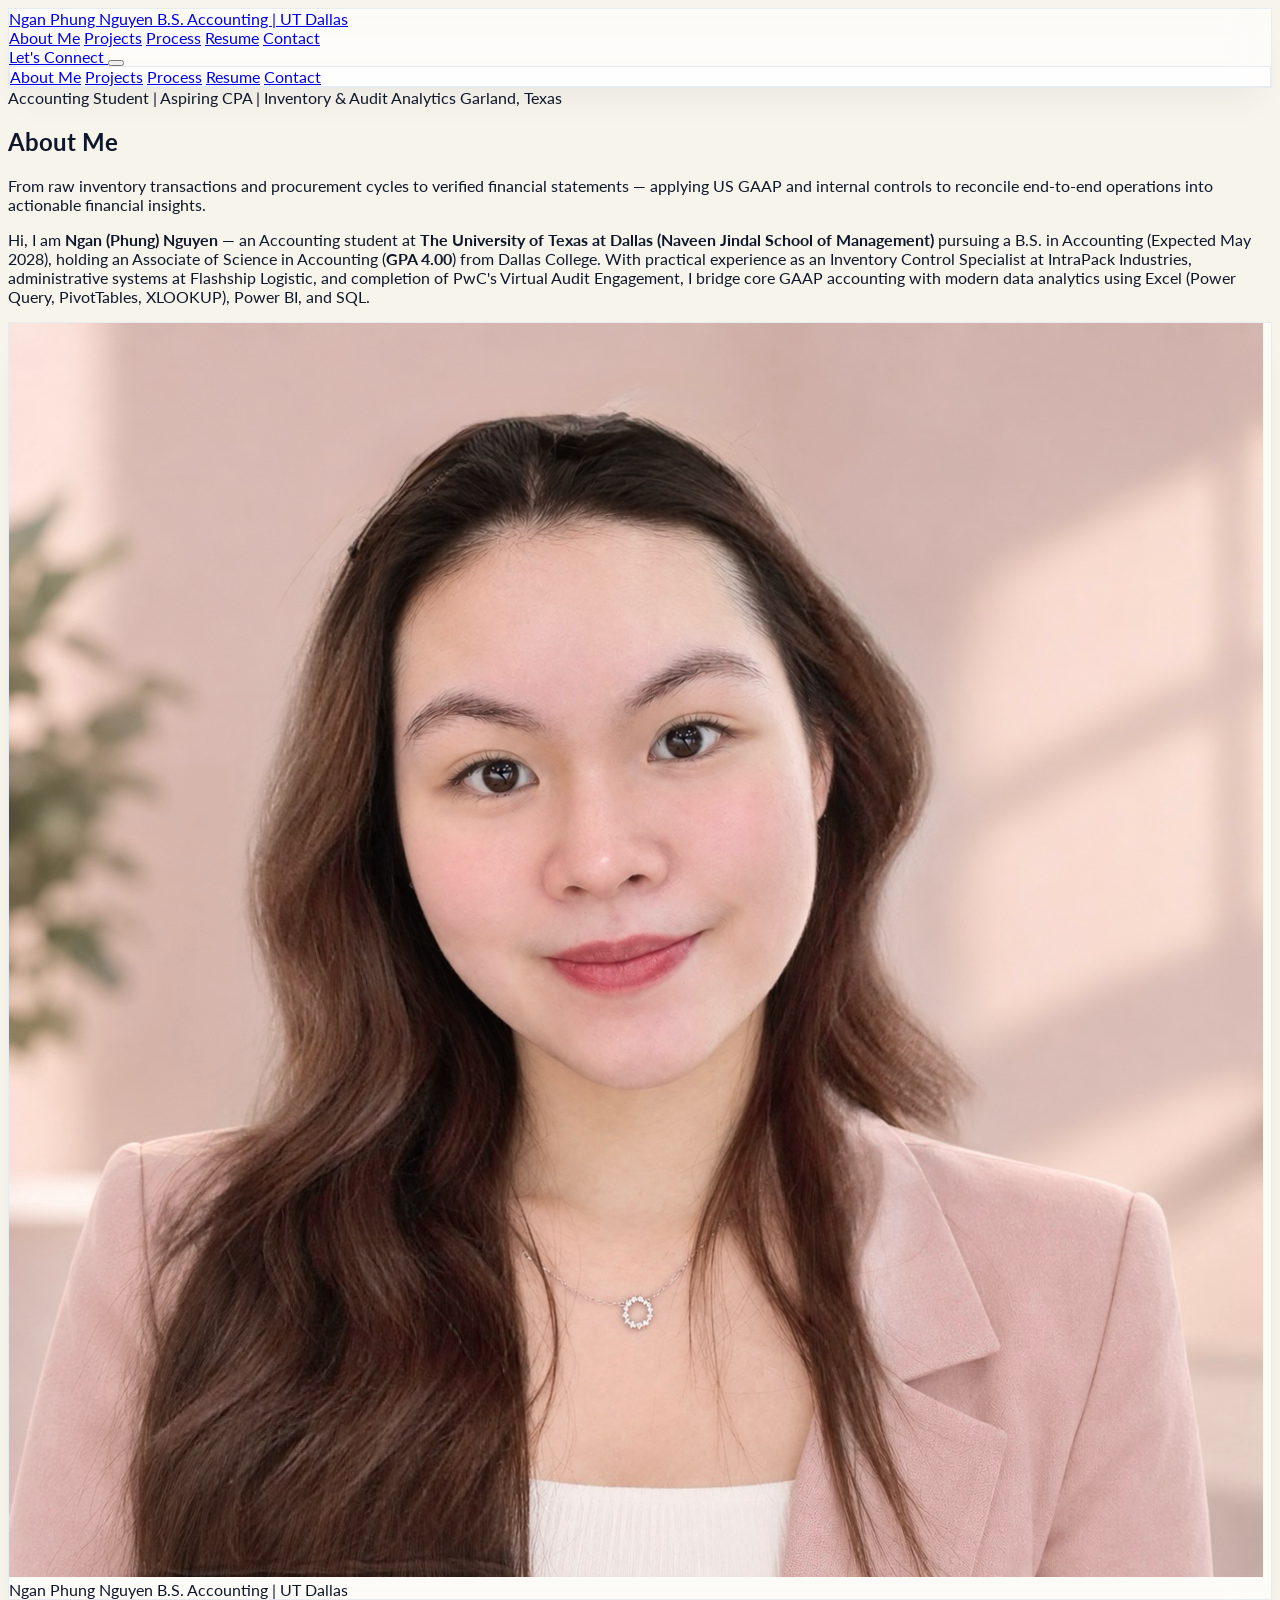
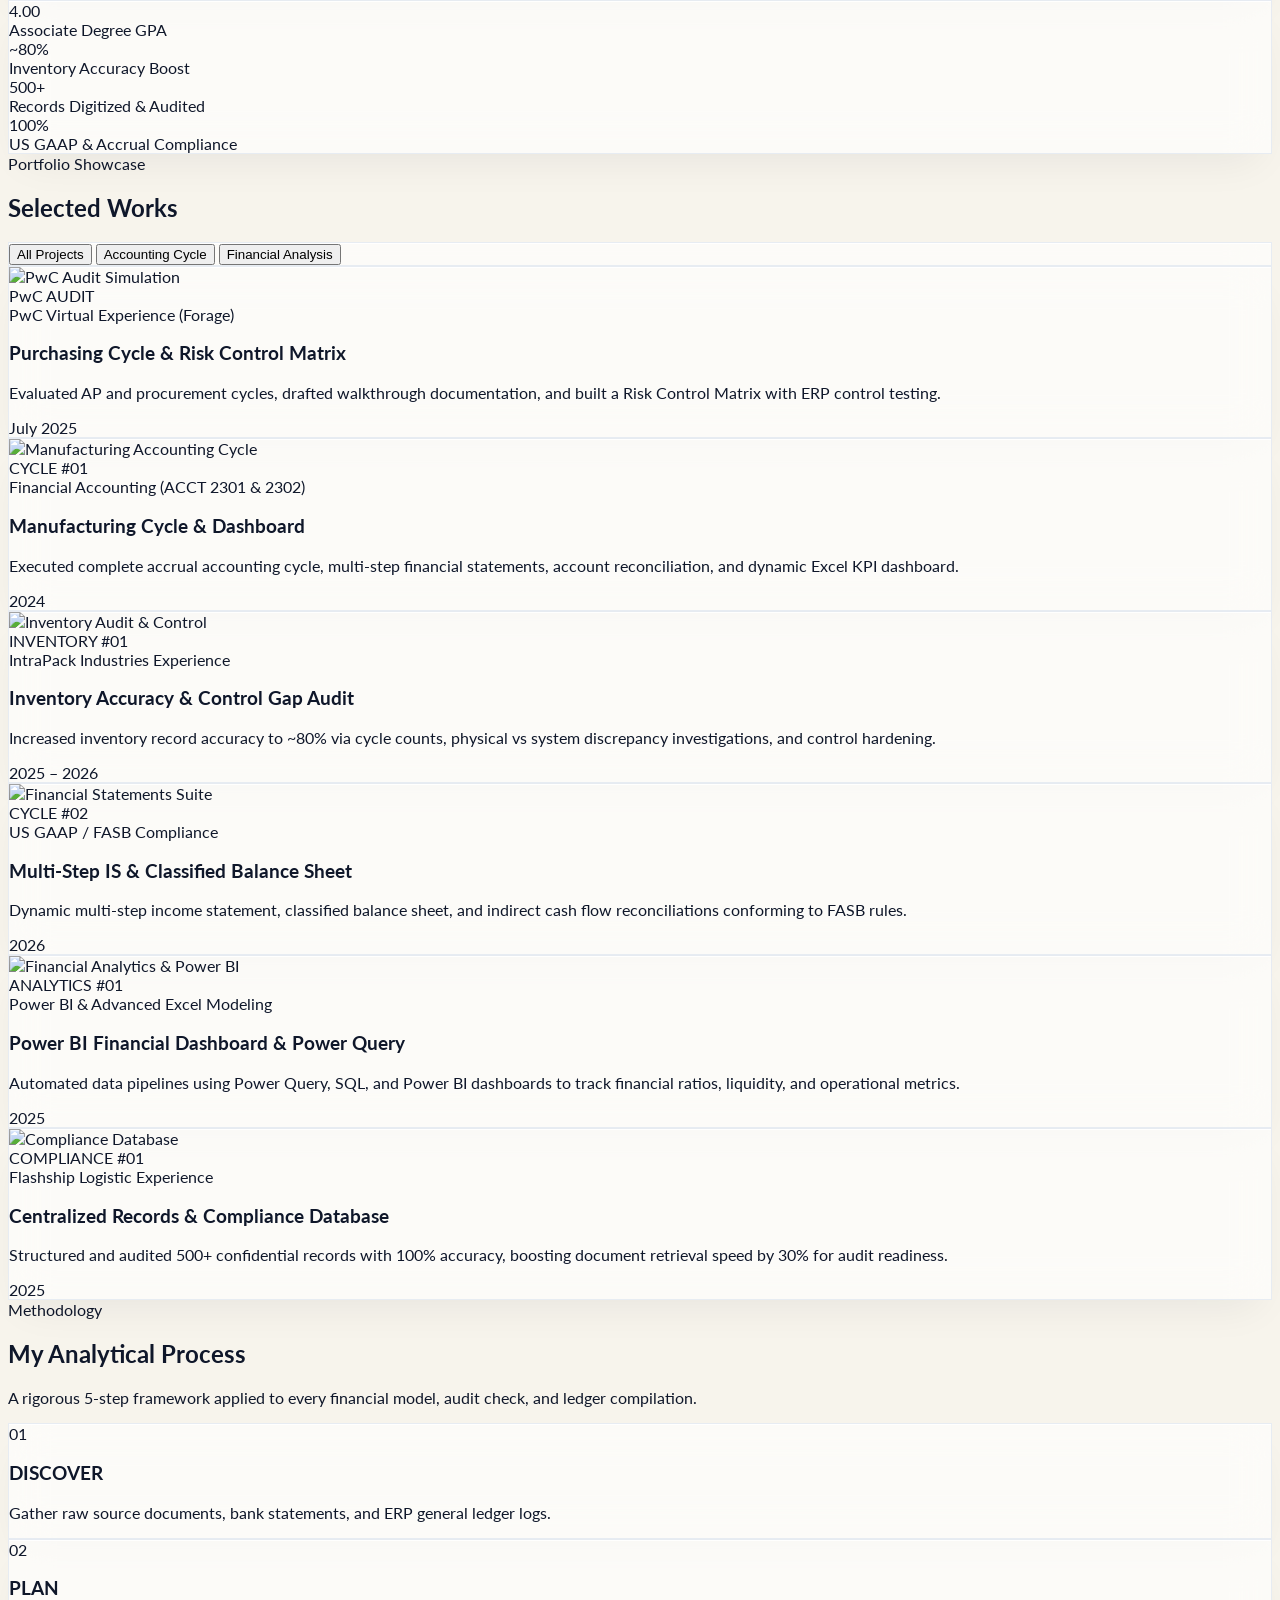
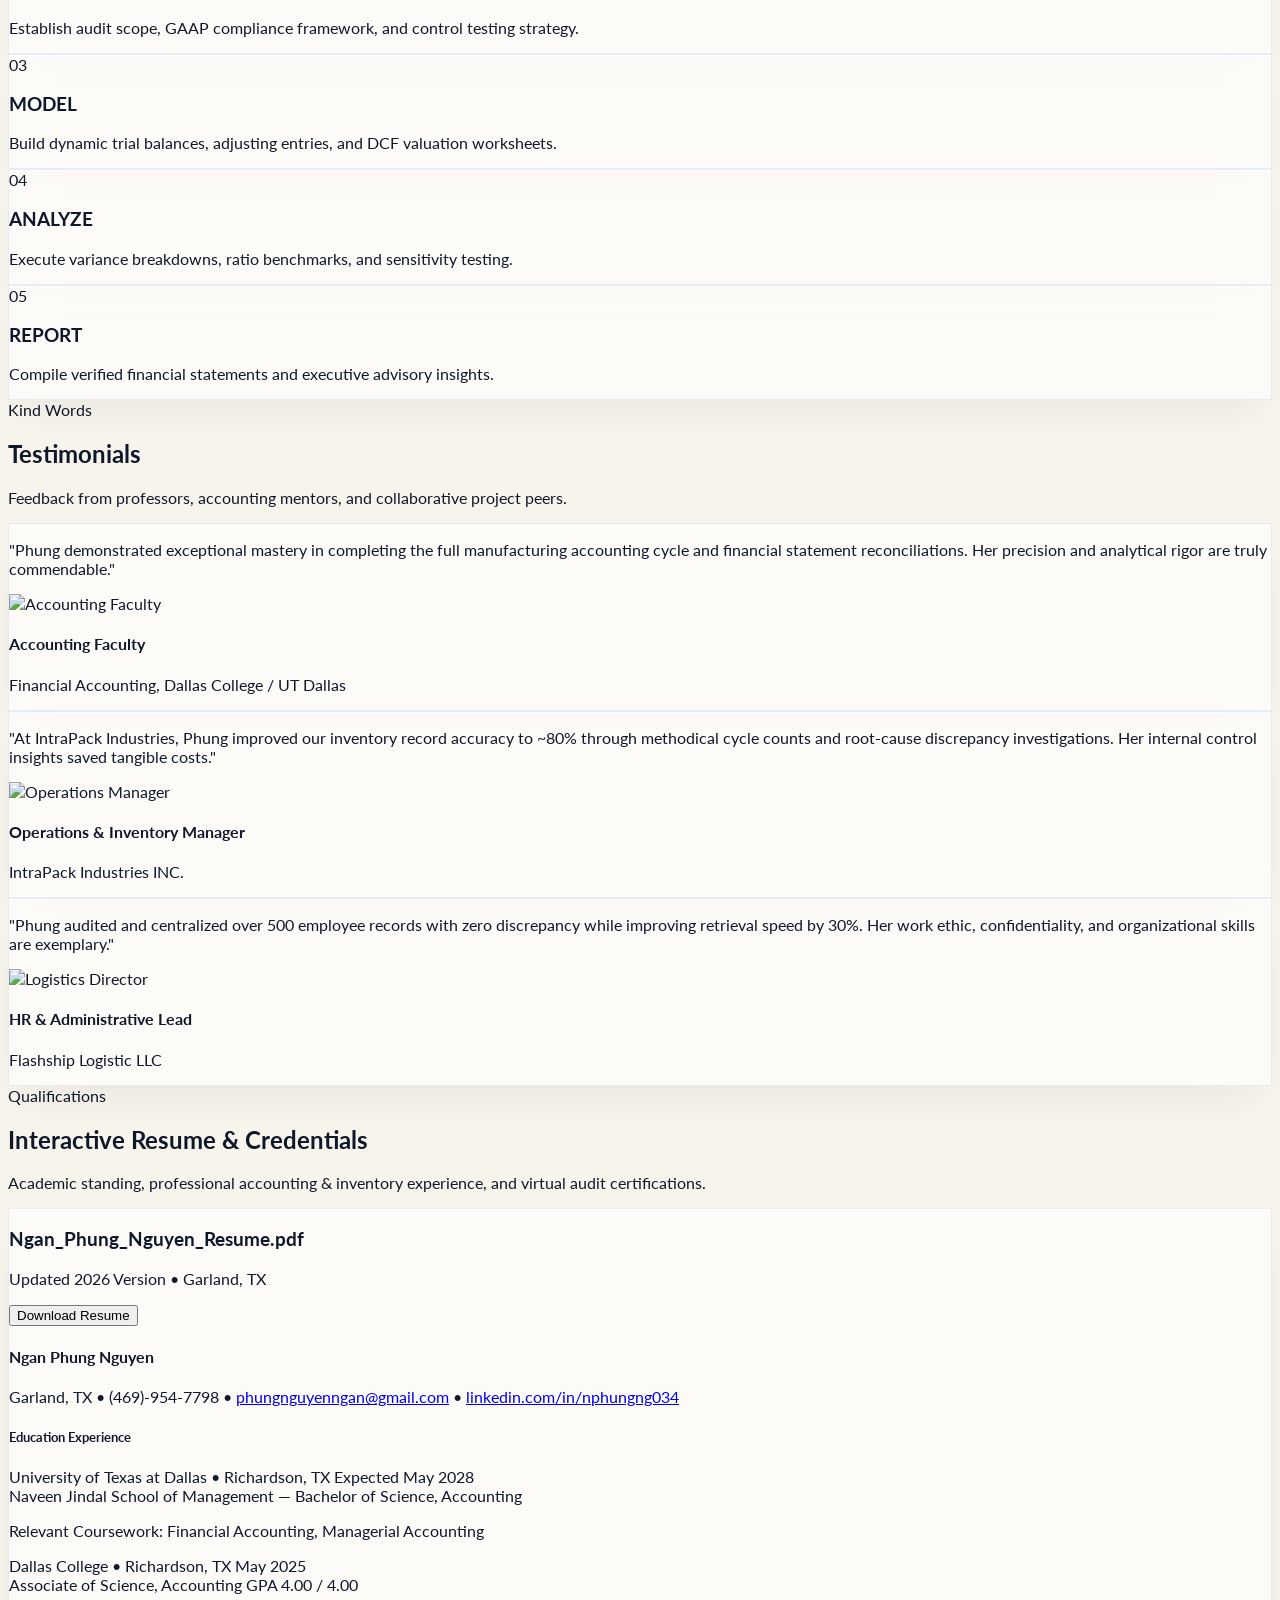
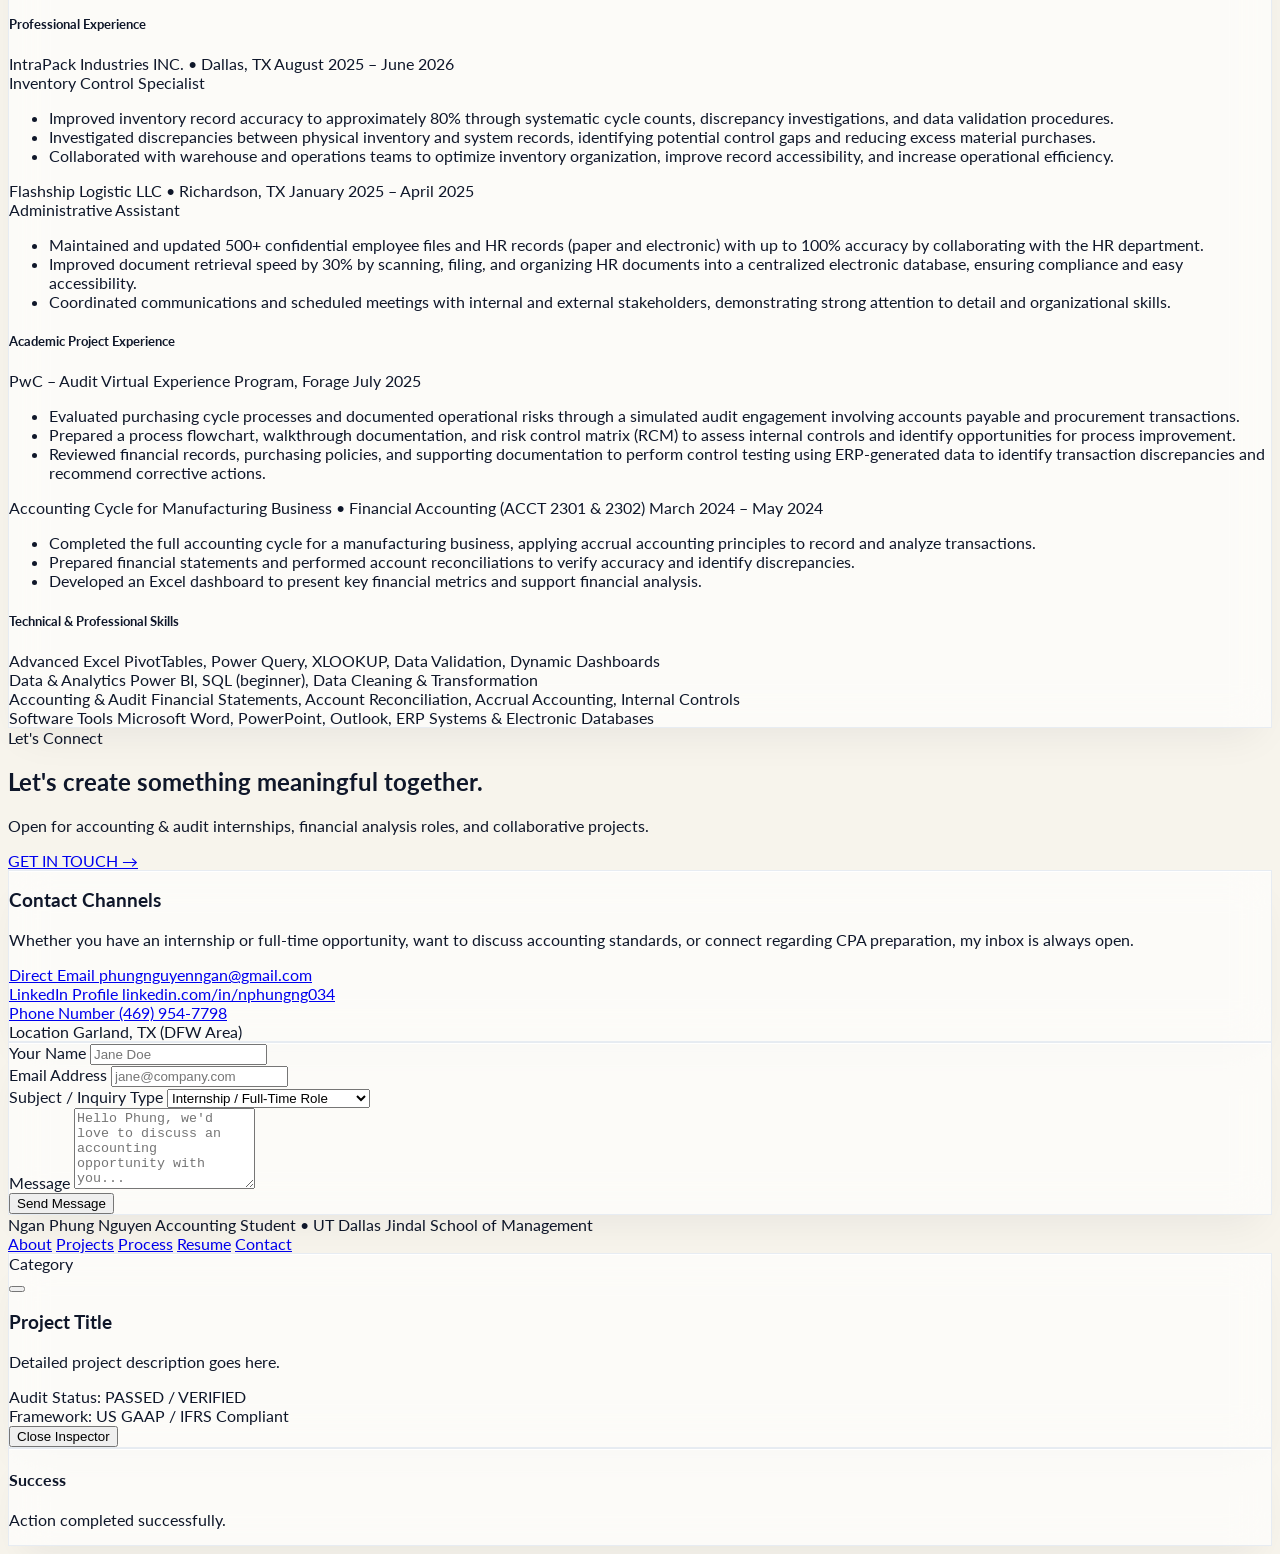
==== index.html @ 4d496e4e "first commit all file" ====
<!DOCTYPE html>
<html lang="en" class="scroll-smooth">
<head>
    <meta charset="UTF-8">
    <meta name="viewport" content="width=device-width, initial-scale=1.0">
    <title>Ngan Phung Nguyen | Accounting & Financial Analytics Portfolio</title>
    <!-- Custom External Stylesheet -->
    <link rel="stylesheet" href="style.css">
    <!-- Tailwind CSS CDN -->
    <script src="https://cdn.tailwindcss.com"></script>
    <!-- Tailwind Custom Config -->
    <script src="tailwind.config.js"></script>
    <!-- Lucide Icons -->
    <script src="https://unpkg.com/lucide@latest"></script>
    <!-- Three.js for 3D Background -->
    <script src="https://cdnjs.cloudflare.com/ajax/libs/three.js/r128/three.min.js"></script>
</head>
<body class="bg-beige-100 text-navy-900 font-ns antialiased selection:bg-glacier-500 selection:text-white">

    <div id="canvas-container"></div>

    <header class="fixed top-0 left-0 right-0 z-50 liquid-glass border-b border-slate-200/60">
        <div class="max-w-7xl mx-auto px-4 sm:px-6 lg:px-8 h-20 flex items-center justify-between">
            <a href="#hero" class="flex items-center gap-3 group">
                <div class="w-10 h-10 rounded-xl bg-gradient-to-br from-navy-900 to-navy-800 flex items-center justify-center text-white font-bold shadow-lg shadow-navy-900/20 group-hover:bg-glacier-500 transition-all duration-300">
                    <i data-lucide="pie-chart" class="w-5 h-5 text-white"></i>
                </div>
                <div>
                    <span class="text-lg font-bold tracking-tight text-navy-900">Ngan Phung Nguyen</span>
                    <span class="block text-xs text-slate-500 font-medium tracking-wider uppercase">B.S. Accounting | UT Dallas</span>
                </div>
            </a>
            <nav class="hidden md:flex items-center gap-8 text-sm font-semibold">
                <a href="#hero" class="text-navy-800 hover:text-glacier-600 transition-colors">About Me</a>
                <a href="#projects" class="text-navy-800 hover:text-glacier-600 transition-colors">Projects</a>
                <a href="#process" class="text-navy-800 hover:text-glacier-600 transition-colors">Process</a>
                <a href="#resume" class="text-navy-800 hover:text-glacier-600 transition-colors">Resume</a>
                <a href="#contact" class="text-navy-800 hover:text-glacier-600 transition-colors">Contact</a>
            </nav>
            <div class="flex items-center gap-4">
                <a href="#contact" class="hidden sm:inline-flex items-center gap-2 px-5 py-2.5 rounded-xl bg-navy-900 hover:bg-glacier-600 text-white font-semibold text-sm shadow-lg shadow-navy-900/10 transition-all hover:scale-105">
                    <i data-lucide="send" class="w-4 h-4 text-glacier-400"></i>
                    <span>Let's Connect</span>
                </a>
                <button id="mobile-menu-btn" class="md:hidden p-2 rounded-lg bg-white/80 text-navy-900 hover:text-glacier-600 border border-slate-200">
                    <i data-lucide="menu" class="w-6 h-6"></i>
                </button>
            </div>
        </div>
        <!-- Mobile dropdown menu -->
        <div id="mobile-menu" class="hidden md:hidden px-4 pt-2 pb-6 space-y-3 liquid-glass border-t border-slate-200">
            <a href="#hero" class="block py-2 text-navy-900 font-semibold hover:text-glacier-600">About Me</a>
            <a href="#projects" class="block py-2 text-navy-900 font-semibold hover:text-glacier-600">Projects</a>
            <a href="#process" class="block py-2 text-navy-900 font-semibold hover:text-glacier-600">Process</a>
            <a href="#resume" class="block py-2 text-navy-900 font-semibold hover:text-glacier-600">Resume</a>
            <a href="#contact" class="block py-2 text-navy-900 font-semibold hover:text-glacier-600">Contact</a>
        </div>
    </header>

    <section id="hero" class="relative pt-32 pb-16 px-4 sm:px-6 lg:px-8 max-w-7xl mx-auto">
        <div class="grid grid-cols-1 lg:grid-cols-12 gap-12 items-center">
            
            <!-- Left Header Content -->
            <div class="lg:col-span-7 space-y-6 z-10">
                <div class="flex items-center justify-between border-b border-slate-300/60 pb-4">
                    <span class="text-xs font-mono uppercase tracking-widest text-slate-500 font-bold">Accounting Student | Aspiring CPA | Inventory & Audit Analytics</span>
                    <span class="text-xs font-mono uppercase tracking-widest text-glacier-600 font-bold flex items-center gap-1.5">
                        <i data-lucide="map-pin" class="w-3.5 h-3.5"></i> Garland, Texas
                    </span>
                </div>
                
                <h1 class="text-4xl sm:text-7xl font-extrabold tracking-tight text-navy-900 uppercase leading-none font-serif">
                    About Me
                </h1>
                
                <p class="text-xl sm:text-2xl text-slate-700 italic font-light leading-relaxed">
                    From raw inventory transactions and procurement cycles to verified financial statements — applying US GAAP and internal controls to reconcile end-to-end operations into <span class="text-glacier-600 not-italic font-semibold">actionable financial insights</span>.
                </p>

                <p class="text-sm sm:text-base text-slate-600 leading-relaxed">
                  Hi, I am <strong>Ngan (Phung) Nguyen</strong> — an Accounting student at <strong>The University of Texas at Dallas (Naveen Jindal School of Management)</strong> pursuing a B.S. in Accounting (Expected May 2028), holding an Associate of Science in Accounting (<strong>GPA 4.00</strong>) from Dallas College. With practical experience as an Inventory Control Specialist at IntraPack Industries, administrative systems at Flashship Logistic, and completion of PwC's Virtual Audit Engagement, I bridge core GAAP accounting with modern data analytics using Excel (Power Query, PivotTables, XLOOKUP), Power BI, and SQL.
                </p>
            </div>

            <!-- Right Profile Picture Editorial Frame (interactive tilt) -->
            <div class="lg:col-span-5 flex justify-center lg:justify-end z-10">
                <div id="profile-tilt-wrap" class="relative w-full max-w-sm group">
                    <div class="absolute -inset-2 rounded-3xl bg-gradient-to-tr from-glacier-500 to-navy-900 opacity-25 blur-xl group-hover:opacity-40 transition-opacity"></div>
                    <div id="profile-tilt-card" class="liquid-glass rounded-3xl p-4 sm:p-5 relative shadow-xl space-y-4">
                        <div class="tilt-layer w-full h-80 sm:h-96 rounded-2xl overflow-hidden shadow-inner border border-white/80 bg-slate-200 relative">
                            <!-- Professional portrait picture with fallback -->
                            <img src="image/avatar_image.JPG" alt="Ngan Phung Nguyen" class="w-full h-full object-cover" onerror="this.onerror=null; this.src='https://images.unsplash.com/photo-1573496359142-b8d87734a5a2?auto=format&fit=crop&q=80&w=800'">
                            <div class="absolute inset-0 bg-gradient-to-t from-navy-900/40 to-transparent pointer-events-none"></div>
                            <div id="profile-glare"></div>
                            <div class="absolute bottom-4 left-4 right-4 text-white text-center">
                                <span class="block text-sm font-bold">Ngan Phung Nguyen</span>
                                <span class="text-xs text-glacier-300 font-mono">B.S. Accounting | UT Dallas</span>
                            </div>
                        </div>
                    </div>
                </div>
            </div>

        </div>

        <!-- Stats Bar Row -->
        <div class="mt-16 liquid-glass rounded-3xl p-6 sm:p-8 grid grid-cols-1 sm:grid-cols-4 gap-6 text-center border border-slate-200 shadow-xl">
            <div class="space-y-1 sm:border-r sm:border-slate-200/80">
                <div class="text-3xl sm:text-4xl font-extrabold text-navy-900 font-serif">4.00</div>
                <div class="text-xs font-bold uppercase tracking-wider text-slate-500">Associate Degree GPA</div>
            </div>
            <div class="space-y-1 sm:border-r sm:border-slate-200/80">
                <div class="text-3xl sm:text-4xl font-extrabold text-navy-900 font-serif">~80%</div>
                <div class="text-xs font-bold uppercase tracking-wider text-slate-500">Inventory Accuracy Boost</div>
            </div>
            <div class="space-y-1 sm:border-r sm:border-slate-200/80">
                <div class="text-3xl sm:text-4xl font-extrabold text-navy-900 font-serif">500+</div>
                <div class="text-xs font-bold uppercase tracking-wider text-slate-500">Records Digitized & Audited</div>
            </div>
            <div class="space-y-1">
                <div class="text-3xl sm:text-4xl font-extrabold text-navy-900 font-serif">100%</div>
                <div class="text-xs font-bold uppercase tracking-wider text-slate-500">US GAAP & Accrual Compliance</div>
            </div>
        </div>
    </section>

    <section id="projects" class="py-24 px-4 sm:px-6 lg:px-8 relative bg-white/40 border-y border-slate-200/60">
        <div class="max-w-7xl mx-auto">
            <div class="flex flex-col md:flex-row md:items-end justify-between mb-12 gap-6">
                <div class="space-y-2">
                    <span class="text-xs font-mono font-bold uppercase tracking-widest text-glacier-600">Portfolio Showcase</span>
                    <h2 class="text-3xl sm:text-5xl font-extrabold text-navy-900 font-serif">Selected Works</h2>
                </div>
                <!-- Category Filter Tabs -->
                <div class="inline-flex p-1.5 rounded-2xl liquid-glass gap-2 border border-slate-200">
                    <button onclick="filterProjects('all')" id="btn-all" class="px-5 py-2 rounded-xl text-xs sm:text-sm font-semibold transition-all bg-navy-900 text-white shadow-md">
                        All Projects
                    </button>
                    <button onclick="filterProjects('cycle')" id="btn-cycle" class="px-5 py-2 rounded-xl text-xs sm:text-sm font-semibold transition-all text-navy-800 hover:text-glacier-600">
                        Accounting Cycle
                    </button>
                    <button onclick="filterProjects('analysis')" id="btn-analysis" class="px-5 py-2 rounded-xl text-xs sm:text-sm font-semibold transition-all text-navy-800 hover:text-glacier-600">
                        Financial Analysis
                    </button>
                </div>
            </div>

            <!-- Projects Grid -->
            <div id="projects-grid" class="grid grid-cols-1 md:grid-cols-2 lg:grid-cols-3 gap-8">
                
                <!-- Project 1: PwC Audit Virtual Experience -->
                <div onclick="openProjectModal('PwC Audit Simulation: Purchasing Cycle & Internal Controls', 'Evaluated purchasing cycle processes and documented operational risks through a simulated audit engagement involving accounts payable and procurement transactions. Prepared a process flowchart, walkthrough documentation, and risk control matrix (RCM) to assess internal controls and identify opportunities for process improvement. Reviewed financial records, purchasing policies, and supporting documentation to perform control testing using ERP-generated data to identify transaction discrepancies and recommend corrective actions.', 'PwC Audit #01', 'PwC Audit Simulation / Risk Control Matrix (RCM) / AP & Procurement / ERP Control Testing')" class="project-card liquid-glass rounded-3xl overflow-hidden flex flex-col justify-between liquid-glass-hover border border-slate-200 cursor-pointer group" data-category="cycle">
                    <div class="h-56 overflow-hidden relative bg-slate-200">
                        <img src="https://images.unsplash.com/photo-1454165804606-c3d57bc86b40?auto=format&fit=crop&q=80&w=600" alt="PwC Audit Simulation" class="w-full h-full object-cover group-hover:scale-105 transition-transform duration-500">
                        <div class="absolute top-4 left-4 px-3 py-1 rounded-full bg-navy-900/90 text-white font-mono text-xs font-bold backdrop-blur-md">PwC AUDIT</div>
                    </div>
                    <div class="p-6 sm:p-8 space-y-4 flex-1 flex flex-col justify-between">
                        <div class="space-y-2">
                            <span class="text-xs font-semibold text-glacier-600 uppercase tracking-widest">PwC Virtual Experience (Forage)</span>
                            <h3 class="text-xl font-bold text-navy-900 group-hover:text-glacier-600 transition-colors">Purchasing Cycle & Risk Control Matrix</h3>
                            <p class="text-slate-600 text-sm leading-relaxed">
                                Evaluated AP and procurement cycles, drafted walkthrough documentation, and built a Risk Control Matrix with ERP control testing.
                            </p>
                        </div>
                        <div class="pt-4 border-t border-slate-200 flex items-center justify-between">
                            <span class="text-xs font-semibold text-slate-500">July 2025</span>
                            <div class="w-8 h-8 rounded-full bg-navy-900 text-white flex items-center justify-center group-hover:bg-glacier-500 transition-colors">
                                <i data-lucide="arrow-right" class="w-4 h-4"></i>
                            </div>
                        </div>
                    </div>
                </div>

                <!-- Project 2: Manufacturing Accounting Cycle -->
                <div onclick="openProjectModal('Full Accounting Cycle for Manufacturing Business', 'Completed the full accounting cycle for a manufacturing enterprise, applying accrual accounting principles to record, adjust, and analyze financial transactions. Compiled multi-step financial statements, conducted comprehensive account reconciliations to ensure ledger integrity, and developed an interactive Excel dashboard to visualize key financial KPIs.', 'Accounting Cycle #01', 'Accrual Accounting / Account Reconciliation / Financial Statements / Excel Dashboards')" class="project-card liquid-glass rounded-3xl overflow-hidden flex flex-col justify-between liquid-glass-hover border border-slate-200 cursor-pointer group" data-category="cycle">
                    <div class="h-56 overflow-hidden relative bg-slate-200">
                        <img src="https://images.unsplash.com/photo-1554224155-8d04cb21cd6c?auto=format&fit=crop&q=80&w=600" alt="Manufacturing Accounting Cycle" class="w-full h-full object-cover group-hover:scale-105 transition-transform duration-500">
                        <div class="absolute top-4 left-4 px-3 py-1 rounded-full bg-navy-900/90 text-white font-mono text-xs font-bold backdrop-blur-md">CYCLE #01</div>
                    </div>
                    <div class="p-6 sm:p-8 space-y-4 flex-1 flex flex-col justify-between">
                        <div class="space-y-2">
                            <span class="text-xs font-semibold text-glacier-600 uppercase tracking-widest">Financial Accounting (ACCT 2301 & 2302)</span>
                            <h3 class="text-xl font-bold text-navy-900 group-hover:text-glacier-600 transition-colors">Manufacturing Cycle & Dashboard</h3>
                            <p class="text-slate-600 text-sm leading-relaxed">
                                Executed complete accrual accounting cycle, multi-step financial statements, account reconciliation, and dynamic Excel KPI dashboard.
                            </p>
                        </div>
                        <div class="pt-4 border-t border-slate-200 flex items-center justify-between">
                            <span class="text-xs font-semibold text-slate-500">2024</span>
                            <div class="w-8 h-8 rounded-full bg-navy-900 text-white flex items-center justify-center group-hover:bg-glacier-500 transition-colors">
                                <i data-lucide="arrow-right" class="w-4 h-4"></i>
                            </div>
                        </div>
                    </div>
                </div>

                <!-- Project 3: Inventory Discrepancy & Variance Investigation -->
                <div onclick="openProjectModal('System vs Physical Inventory Audit & Variance Investigation', 'Improved inventory record accuracy to approximately 80% through systematic cycle counts, discrepancy investigations, and data validation procedures. Investigated discrepancies between physical inventory and ERP system records, identifying potential internal control gaps and reducing excess material purchases. Collaborated cross-functionally with warehouse and operations teams to optimize inventory organization and operational efficiency.', 'Operations Analysis #01', 'Cycle Counts / Discrepancy Investigation / Internal Control Hardening / ERP Reconciliation')" class="project-card liquid-glass rounded-3xl overflow-hidden flex flex-col justify-between liquid-glass-hover border border-slate-200 cursor-pointer group" data-category="analysis">
                    <div class="h-56 overflow-hidden relative bg-slate-200">
                        <img src="https://images.unsplash.com/photo-1586528116311-ad8dd3c8310d?auto=format&fit=crop&q=80&w=600" alt="Inventory Audit & Control" class="w-full h-full object-cover group-hover:scale-105 transition-transform duration-500">
                        <div class="absolute top-4 left-4 px-3 py-1 rounded-full bg-navy-900/90 text-white font-mono text-xs font-bold backdrop-blur-md">INVENTORY #01</div>
                    </div>
                    <div class="p-6 sm:p-8 space-y-4 flex-1 flex flex-col justify-between">
                        <div class="space-y-2">
                            <span class="text-xs font-semibold text-glacier-600 uppercase tracking-widest">IntraPack Industries Experience</span>
                            <h3 class="text-xl font-bold text-navy-900 group-hover:text-glacier-600 transition-colors">Inventory Accuracy & Control Gap Audit</h3>
                            <p class="text-slate-600 text-sm leading-relaxed">
                                Increased inventory record accuracy to ~80% via cycle counts, physical vs system discrepancy investigations, and control hardening.
                            </p>
                        </div>
                        <div class="pt-4 border-t border-slate-200 flex items-center justify-between">
                            <span class="text-xs font-semibold text-slate-500">2025 – 2026</span>
                            <div class="w-8 h-8 rounded-full bg-navy-900 text-white flex items-center justify-center group-hover:bg-glacier-500 transition-colors">
                                <i data-lucide="arrow-right" class="w-4 h-4"></i>
                            </div>
                        </div>
                    </div>
                </div>

                <!-- Project 4: Financial Statements Suite -->
                <div onclick="openProjectModal('Financial Statements Suite (Multi-Step IS & BS)', 'Built a fully dynamic multi-step Income Statement, Classified Balance Sheet, and Statement of Cash Flows (Indirect Method) adhering strictly to US GAAP and FASB presentation standards with comprehensive account reconciliation worksheets.', 'Accounting Cycle #02', 'US GAAP / FASB Standards / Indirect Cash Flows / Balance Sheet Classification')" class="project-card liquid-glass rounded-3xl overflow-hidden flex flex-col justify-between liquid-glass-hover border border-slate-200 cursor-pointer group" data-category="cycle">
                    <div class="h-56 overflow-hidden relative bg-slate-200">
                        <img src="https://images.unsplash.com/photo-1460925895917-afdab827c52f?auto=format&fit=crop&q=80&w=600" alt="Financial Statements Suite" class="w-full h-full object-cover group-hover:scale-105 transition-transform duration-500">
                        <div class="absolute top-4 left-4 px-3 py-1 rounded-full bg-navy-900/90 text-white font-mono text-xs font-bold backdrop-blur-md">CYCLE #02</div>
                    </div>
                    <div class="p-6 sm:p-8 space-y-4 flex-1 flex flex-col justify-between">
                        <div class="space-y-2">
                            <span class="text-xs font-semibold text-glacier-600 uppercase tracking-widest">US GAAP / FASB Compliance</span>
                            <h3 class="text-xl font-bold text-navy-900 group-hover:text-glacier-600 transition-colors">Multi-Step IS & Classified Balance Sheet</h3>
                            <p class="text-slate-600 text-sm leading-relaxed">
                                Dynamic multi-step income statement, classified balance sheet, and indirect cash flow reconciliations conforming to FASB rules.
                            </p>
                        </div>
                        <div class="pt-4 border-t border-slate-200 flex items-center justify-between">
                            <span class="text-xs font-semibold text-slate-500">2026</span>
                            <div class="w-8 h-8 rounded-full bg-navy-900 text-white flex items-center justify-center group-hover:bg-glacier-500 transition-colors">
                                <i data-lucide="arrow-right" class="w-4 h-4"></i>
                            </div>
                        </div>
                    </div>
                </div>

                <!-- Project 5: Power BI & Advanced Excel Modeling -->
                <div onclick="openProjectModal('Automated Financial Analytics & Power BI Dashboard', 'Engineered automated financial models leveraging Power Query, Power BI, and advanced Excel functions (PivotTables, XLOOKUP, data validation). Cleaned and transformed transaction tables, built dynamic visual dashboards, and performed liquidity and ratio analysis to support strategic decision-making.', 'Data Analytics #01', 'Power BI / Power Query / XLOOKUP / SQL / Financial Modeling')" class="project-card liquid-glass rounded-3xl overflow-hidden flex flex-col justify-between liquid-glass-hover border border-slate-200 cursor-pointer group" data-category="analysis">
                    <div class="h-56 overflow-hidden relative bg-slate-200">
                        <img src="https://images.unsplash.com/photo-1551288049-bebda4e38f71?auto=format&fit=crop&q=80&w=600" alt="Financial Analytics & Power BI" class="w-full h-full object-cover group-hover:scale-105 transition-transform duration-500">
                        <div class="absolute top-4 left-4 px-3 py-1 rounded-full bg-navy-900/90 text-white font-mono text-xs font-bold backdrop-blur-md">ANALYTICS #01</div>
                    </div>
                    <div class="p-6 sm:p-8 space-y-4 flex-1 flex flex-col justify-between">
                        <div class="space-y-2">
                            <span class="text-xs font-semibold text-glacier-600 uppercase tracking-widest">Power BI & Advanced Excel Modeling</span>
                            <h3 class="text-xl font-bold text-navy-900 group-hover:text-glacier-600 transition-colors">Power BI Financial Dashboard & Power Query</h3>
                            <p class="text-slate-600 text-sm leading-relaxed">
                                Automated data pipelines using Power Query, SQL, and Power BI dashboards to track financial ratios, liquidity, and operational metrics.
                            </p>
                        </div>
                        <div class="pt-4 border-t border-slate-200 flex items-center justify-between">
                            <span class="text-xs font-semibold text-slate-500">2025</span>
                            <div class="w-8 h-8 rounded-full bg-navy-900 text-white flex items-center justify-center group-hover:bg-glacier-500 transition-colors">
                                <i data-lucide="arrow-right" class="w-4 h-4"></i>
                            </div>
                        </div>
                    </div>
                </div>

                <!-- Project 6: Centralized Compliance Database & Record Audit -->
                <div onclick="openProjectModal('Centralized Electronic Records Database & Compliance Audit', 'Maintained and updated 500+ confidential employee files and records with up to 100% accuracy in collaboration with the HR department. Improved document retrieval speed by 30% by designing and migrating records into a centralized electronic database, ensuring strict regulatory compliance, data confidentiality, and internal audit readiness.', 'Controls & Systems #01', 'Electronic Database / 100% Record Accuracy / Compliance Audit / Workflow Speed')" class="project-card liquid-glass rounded-3xl overflow-hidden flex flex-col justify-between liquid-glass-hover border border-slate-200 cursor-pointer group" data-category="cycle">
                    <div class="h-56 overflow-hidden relative bg-slate-200">
                        <img src="https://images.unsplash.com/photo-1507925921958-8a62f3d1a50d?auto=format&fit=crop&q=80&w=600" alt="Compliance Database" class="w-full h-full object-cover group-hover:scale-105 transition-transform duration-500">
                        <div class="absolute top-4 left-4 px-3 py-1 rounded-full bg-navy-900/90 text-white font-mono text-xs font-bold backdrop-blur-md">COMPLIANCE #01</div>
                    </div>
                    <div class="p-6 sm:p-8 space-y-4 flex-1 flex flex-col justify-between">
                        <div class="space-y-2">
                            <span class="text-xs font-semibold text-glacier-600 uppercase tracking-widest">Flashship Logistic Experience</span>
                            <h3 class="text-xl font-bold text-navy-900 group-hover:text-glacier-600 transition-colors">Centralized Records & Compliance Database</h3>
                            <p class="text-slate-600 text-sm leading-relaxed">
                                Structured and audited 500+ confidential records with 100% accuracy, boosting document retrieval speed by 30% for audit readiness.
                            </p>
                        </div>
                        <div class="pt-4 border-t border-slate-200 flex items-center justify-between">
                            <span class="text-xs font-semibold text-slate-500">2025</span>
                            <div class="w-8 h-8 rounded-full bg-navy-900 text-white flex items-center justify-center group-hover:bg-glacier-500 transition-colors">
                                <i data-lucide="arrow-right" class="w-4 h-4"></i>
                            </div>
                        </div>
                    </div>
                </div>

            </div>
        </div>
    </section>

    <section id="process" class="py-24 px-4 sm:px-6 lg:px-8 relative">
        <div class="max-w-7xl mx-auto">
            <div class="text-center max-w-3xl mx-auto mb-16 space-y-4">
                <span class="text-xs font-mono font-bold uppercase tracking-widest text-glacier-600">Methodology</span>
                <h2 class="text-3xl sm:text-5xl font-extrabold text-navy-900 font-serif">My Analytical Process</h2>
                <p class="text-slate-600 text-base sm:text-lg">
                    A rigorous 5-step framework applied to every financial model, audit check, and ledger compilation.
                </p>
            </div>

            <div class="grid grid-cols-1 md:grid-cols-5 gap-6">
                <!-- Step 1 -->
                <div class="liquid-glass rounded-3xl p-6 text-center space-y-4 relative border border-slate-200 shadow-lg">
                    <div class="w-12 h-12 rounded-2xl bg-navy-900 text-white font-serif font-bold text-lg flex items-center justify-center mx-auto shadow-md">
                        01
                    </div>
                    <h3 class="font-bold text-navy-900 text-base">DISCOVER</h3>
                    <p class="text-xs text-slate-600 leading-relaxed">
                        Gather raw source documents, bank statements, and ERP general ledger logs.
                    </p>
                </div>
                <!-- Step 2 -->
                <div class="liquid-glass rounded-3xl p-6 text-center space-y-4 relative border border-slate-200 shadow-lg">
                    <div class="w-12 h-12 rounded-2xl bg-navy-900 text-white font-serif font-bold text-lg flex items-center justify-center mx-auto shadow-md">
                        02
                    </div>
                    <h3 class="font-bold text-navy-900 text-base">PLAN</h3>
                    <p class="text-xs text-slate-600 leading-relaxed">
                        Establish audit scope, GAAP compliance framework, and control testing strategy.
                    </p>
                </div>
                <!-- Step 3 -->
                <div class="liquid-glass rounded-3xl p-6 text-center space-y-4 relative border border-slate-200 shadow-lg">
                    <div class="w-12 h-12 rounded-2xl bg-navy-900 text-white font-serif font-bold text-lg flex items-center justify-center mx-auto shadow-md">
                        03
                    </div>
                    <h3 class="font-bold text-navy-900 text-base">MODEL</h3>
                    <p class="text-xs text-slate-600 leading-relaxed">
                        Build dynamic trial balances, adjusting entries, and DCF valuation worksheets.
                    </p>
                </div>
                <!-- Step 4 -->
                <div class="liquid-glass rounded-3xl p-6 text-center space-y-4 relative border border-slate-200 shadow-lg">
                    <div class="w-12 h-12 rounded-2xl bg-navy-900 text-white font-serif font-bold text-lg flex items-center justify-center mx-auto shadow-md">
                        04
                    </div>
                    <h3 class="font-bold text-navy-900 text-base">ANALYZE</h3>
                    <p class="text-xs text-slate-600 leading-relaxed">
                        Execute variance breakdowns, ratio benchmarks, and sensitivity testing.
                    </p>
                </div>
                <!-- Step 5 -->
                <div class="liquid-glass rounded-3xl p-6 text-center space-y-4 relative border border-slate-200 shadow-lg">
                    <div class="w-12 h-12 rounded-2xl bg-navy-900 text-white font-serif font-bold text-lg flex items-center justify-center mx-auto shadow-md">
                        05
                    </div>
                    <h3 class="font-bold text-navy-900 text-base">REPORT</h3>
                    <p class="text-xs text-slate-600 leading-relaxed">
                        Compile verified financial statements and executive advisory insights.
                    </p>
                </div>
            </div>
        </div>
    </section>

    <section class="py-24 px-4 sm:px-6 lg:px-8 relative bg-white/40 border-t border-slate-200/60">
        <div class="max-w-7xl mx-auto">
            <div class="text-center max-w-3xl mx-auto mb-16 space-y-4">
                <span class="text-xs font-mono font-bold uppercase tracking-widest text-glacier-600">Kind Words</span>
                <h2 class="text-3xl sm:text-5xl font-extrabold text-navy-900 font-serif">Testimonials</h2>
                <p class="text-slate-600 text-base sm:text-lg">
                    Feedback from professors, accounting mentors, and collaborative project peers.
                </p>
            </div>

            <div class="grid grid-cols-1 md:grid-cols-3 gap-8">
                <!-- Testimonial 1 -->
                <div class="liquid-glass rounded-3xl p-8 space-y-6 border border-slate-200 shadow-xl flex flex-col justify-between">
                    <div class="space-y-4">
                        <i data-lucide="quote" class="w-8 h-8 text-glacier-500"></i>
                        <p class="text-slate-700 text-sm italic leading-relaxed">
                            "Phung demonstrated exceptional mastery in completing the full manufacturing accounting cycle and financial statement reconciliations. Her precision and analytical rigor are truly commendable."
                        </p>
                    </div>
                    <div class="flex items-center gap-4 pt-4 border-t border-slate-200">
                        <div class="w-10 h-10 rounded-full bg-slate-300 overflow-hidden">
                            <img src="https://images.unsplash.com/photo-1573496359142-b8d87734a5a2?auto=format&fit=crop&q=80&w=150" alt="Accounting Faculty" class="w-full h-full object-cover">
                        </div>
                        <div>
                            <h4 class="text-sm font-bold text-navy-900">Accounting Faculty</h4>
                            <p class="text-xs text-slate-500">Financial Accounting, Dallas College / UT Dallas</p>
                        </div>
                    </div>
                </div>

                <!-- Testimonial 2 -->
                <div class="liquid-glass rounded-3xl p-8 space-y-6 border border-slate-200 shadow-xl flex flex-col justify-between">
                    <div class="space-y-4">
                        <i data-lucide="quote" class="w-8 h-8 text-glacier-500"></i>
                        <p class="text-slate-700 text-sm italic leading-relaxed">
                            "At IntraPack Industries, Phung improved our inventory record accuracy to ~80% through methodical cycle counts and root-cause discrepancy investigations. Her internal control insights saved tangible costs."
                        </p>
                    </div>
                    <div class="flex items-center gap-4 pt-4 border-t border-slate-200">
                        <div class="w-10 h-10 rounded-full bg-slate-300 overflow-hidden">
                            <img src="https://images.unsplash.com/photo-1560250097-0b93528c311a?auto=format&fit=crop&q=80&w=150" alt="Operations Manager" class="w-full h-full object-cover">
                        </div>
                        <div>
                            <h4 class="text-sm font-bold text-navy-900">Operations & Inventory Manager</h4>
                            <p class="text-xs text-slate-500">IntraPack Industries INC.</p>
                        </div>
                    </div>
                </div>

                <!-- Testimonial 3 -->
                <div class="liquid-glass rounded-3xl p-8 space-y-6 border border-slate-200 shadow-xl flex flex-col justify-between">
                    <div class="space-y-4">
                        <i data-lucide="quote" class="w-8 h-8 text-glacier-500"></i>
                        <p class="text-slate-700 text-sm italic leading-relaxed">
                            "Phung audited and centralized over 500 employee records with zero discrepancy while improving retrieval speed by 30%. Her work ethic, confidentiality, and organizational skills are exemplary."
                        </p>
                    </div>
                    <div class="flex items-center gap-4 pt-4 border-t border-slate-200">
                        <div class="w-10 h-10 rounded-full bg-slate-300 overflow-hidden">
                            <img src="https://images.unsplash.com/photo-1580489944761-15a19d654956?auto=format&fit=crop&q=80&w=150" alt="Logistics Director" class="w-full h-full object-cover">
                        </div>
                        <div>
                            <h4 class="text-sm font-bold text-navy-900">HR & Administrative Lead</h4>
                            <p class="text-xs text-slate-500">Flashship Logistic LLC</p>
                        </div>
                    </div>
                </div>
            </div>
        </div>
    </section>

    <section id="resume" class="py-24 px-4 sm:px-6 lg:px-8 relative">
        <div class="max-w-5xl mx-auto">
            <div class="text-center max-w-3xl mx-auto mb-16 space-y-4">
                <span class="text-xs font-mono font-bold uppercase tracking-widest text-glacier-600">Qualifications</span>
                <h2 class="text-3xl sm:text-5xl font-extrabold text-navy-900 font-serif">Interactive Resume & Credentials</h2>
                <p class="text-slate-600 text-base sm:text-lg">
                    Academic standing, professional accounting & inventory experience, and virtual audit certifications.
                </p>
            </div>

            <div class="liquid-glass rounded-3xl p-6 sm:p-10 relative shadow-xl border border-slate-200 space-y-8">
                <!-- Resume Toolbar -->
                <div class="flex flex-col sm:flex-row items-center justify-between gap-4 border-b border-slate-200 pb-6">
                    <div class="flex items-center gap-3">
                        <div class="w-10 h-10 rounded-xl bg-navy-900 text-white flex items-center justify-center font-bold">
                            <i data-lucide="file-text" class="w-5 h-5 text-glacier-400"></i>
                        </div>
                        <div>
                            <h3 class="font-bold text-navy-900">Ngan_Phung_Nguyen_Resume.pdf</h3>
                            <p class="text-xs text-slate-500">Updated 2026 Version • Garland, TX</p>
                        </div>
                    </div>
                    <div class="flex items-center gap-3 w-full sm:w-auto">
                        <button onclick="downloadResume()" class="flex-1 sm:flex-none px-6 py-3 rounded-xl bg-navy-900 hover:bg-glacier-600 text-white font-bold text-sm shadow-lg shadow-navy-900/15 transition-all flex items-center justify-center gap-2">
                            <i data-lucide="download" class="w-4 h-4 text-glacier-400"></i>
                            <span>Download Resume</span>
                        </button>
                    </div>
                </div>

                <!-- Resume Preview Box -->
                <div class="bg-white/90 rounded-2xl p-6 sm:p-8 border border-slate-200 space-y-8 font-sans text-slate-800">
                    <div class="text-center space-y-1.5 border-b border-slate-200 pb-6">
                        <h4 class="text-2xl sm:text-3xl font-bold text-navy-900 tracking-wide font-serif">Ngan Phung Nguyen</h4>
                        <p class="text-xs sm:text-sm font-mono text-slate-600">
                            Garland, TX &bull; (469)-954-7798 &bull; <a href="mailto:phungnguyenngan@gmail.com" class="text-glacier-600 hover:underline">phungnguyenngan@gmail.com</a> &bull; <a href="https://www.linkedin.com/in/nphungng034/" target="_blank" class="text-glacier-600 hover:underline">linkedin.com/in/nphungng034</a>
                        </p>
                    </div>

                    <!-- Education -->
                    <div class="space-y-4">
                        <h5 class="text-xs font-bold uppercase tracking-widest text-glacier-600 flex items-center gap-2">
                            <i data-lucide="graduation-cap" class="w-4 h-4"></i> Education Experience
                        </h5>
                        <div class="space-y-3">
                            <div class="space-y-1">
                                <div class="flex flex-col sm:flex-row sm:items-center justify-between font-bold text-navy-900">
                                    <span>University of Texas at Dallas &bull; Richardson, TX</span>
                                    <span class="text-xs font-mono text-slate-500">Expected May 2028</span>
                                </div>
                                <div class="flex flex-col sm:flex-row sm:items-center justify-between text-sm text-slate-700">
                                    <span>Naveen Jindal School of Management — Bachelor of Science, Accounting</span>
                                </div>
                                <p class="text-xs text-slate-500">Relevant Coursework: Financial Accounting, Managerial Accounting</p>
                            </div>
                            <div class="space-y-1 pt-2 border-t border-slate-100">
                                <div class="flex flex-col sm:flex-row sm:items-center justify-between font-bold text-navy-900">
                                    <span>Dallas College &bull; Richardson, TX</span>
                                    <span class="text-xs font-mono text-slate-500">May 2025</span>
                                </div>
                                <div class="flex flex-col sm:flex-row sm:items-center justify-between text-sm text-slate-700">
                                    <span>Associate of Science, Accounting</span>
                                    <span class="text-xs font-bold text-emerald-600 bg-emerald-50 px-2.5 py-0.5 rounded-full border border-emerald-200">GPA 4.00 / 4.00</span>
                                </div>
                            </div>
                        </div>
                    </div>

                    <!-- Professional Experience -->
                    <div class="space-y-4">
                        <h5 class="text-xs font-bold uppercase tracking-widest text-glacier-600 flex items-center gap-2">
                            <i data-lucide="briefcase" class="w-4 h-4"></i> Professional Experience
                        </h5>
                        <div class="space-y-5 text-sm">
                            <div class="space-y-2">
                                <div class="flex flex-col sm:flex-row sm:items-center justify-between font-bold text-navy-900">
                                    <span>IntraPack Industries INC. &bull; Dallas, TX</span>
                                    <span class="text-xs font-mono text-slate-500">August 2025 – June 2026</span>
                                </div>
                                <div class="text-xs font-semibold text-glacier-600">Inventory Control Specialist</div>
                                <ul class="list-disc list-inside space-y-1 text-xs text-slate-600 leading-relaxed pl-1">
                                    <li>Improved inventory record accuracy to approximately 80% through systematic cycle counts, discrepancy investigations, and data validation procedures.</li>
                                    <li>Investigated discrepancies between physical inventory and system records, identifying potential control gaps and reducing excess material purchases.</li>
                                    <li>Collaborated with warehouse and operations teams to optimize inventory organization, improve record accessibility, and increase operational efficiency.</li>
                                </ul>
                            </div>
                            <div class="space-y-2 pt-2 border-t border-slate-100">
                                <div class="flex flex-col sm:flex-row sm:items-center justify-between font-bold text-navy-900">
                                    <span>Flashship Logistic LLC &bull; Richardson, TX</span>
                                    <span class="text-xs font-mono text-slate-500">January 2025 – April 2025</span>
                                </div>
                                <div class="text-xs font-semibold text-glacier-600">Administrative Assistant</div>
                                <ul class="list-disc list-inside space-y-1 text-xs text-slate-600 leading-relaxed pl-1">
                                    <li>Maintained and updated 500+ confidential employee files and HR records (paper and electronic) with up to 100% accuracy by collaborating with the HR department.</li>
                                    <li>Improved document retrieval speed by 30% by scanning, filing, and organizing HR documents into a centralized electronic database, ensuring compliance and easy accessibility.</li>
                                    <li>Coordinated communications and scheduled meetings with internal and external stakeholders, demonstrating strong attention to detail and organizational skills.</li>
                                </ul>
                            </div>
                        </div>
                    </div>

                    <!-- Academic & Virtual Projects -->
                    <div class="space-y-4">
                        <h5 class="text-xs font-bold uppercase tracking-widest text-glacier-600 flex items-center gap-2">
                            <i data-lucide="folder-kanban" class="w-4 h-4"></i> Academic Project Experience
                        </h5>
                        <div class="space-y-4 text-sm">
                            <div class="space-y-1.5">
                                <div class="flex flex-col sm:flex-row sm:items-center justify-between font-bold text-navy-900">
                                    <span>PwC – Audit Virtual Experience Program, Forage</span>
                                    <span class="text-xs font-mono text-slate-500">July 2025</span>
                                </div>
                                <ul class="list-disc list-inside space-y-1 text-xs text-slate-600 leading-relaxed pl-1">
                                    <li>Evaluated purchasing cycle processes and documented operational risks through a simulated audit engagement involving accounts payable and procurement transactions.</li>
                                    <li>Prepared a process flowchart, walkthrough documentation, and risk control matrix (RCM) to assess internal controls and identify opportunities for process improvement.</li>
                                    <li>Reviewed financial records, purchasing policies, and supporting documentation to perform control testing using ERP-generated data to identify transaction discrepancies and recommend corrective actions.</li>
                                </ul>
                            </div>
                            <div class="space-y-1.5 pt-2 border-t border-slate-100">
                                <div class="flex flex-col sm:flex-row sm:items-center justify-between font-bold text-navy-900">
                                    <span>Accounting Cycle for Manufacturing Business &bull; Financial Accounting (ACCT 2301 & 2302)</span>
                                    <span class="text-xs font-mono text-slate-500">March 2024 – May 2024</span>
                                </div>
                                <ul class="list-disc list-inside space-y-1 text-xs text-slate-600 leading-relaxed pl-1">
                                    <li>Completed the full accounting cycle for a manufacturing business, applying accrual accounting principles to record and analyze transactions.</li>
                                    <li>Prepared financial statements and performed account reconciliations to verify accuracy and identify discrepancies.</li>
                                    <li>Developed an Excel dashboard to present key financial metrics and support financial analysis.</li>
                                </ul>
                            </div>
                        </div>
                    </div>

                    <!-- Core Skills Matrix -->
                    <div class="space-y-3 pt-2">
                        <h5 class="text-xs font-bold uppercase tracking-widest text-glacier-600 flex items-center gap-2">
                            <i data-lucide="award" class="w-4 h-4"></i> Technical & Professional Skills
                        </h5>
                        <div class="grid grid-cols-1 sm:grid-cols-2 lg:grid-cols-4 gap-3 text-xs">
                            <div class="bg-slate-50 p-3.5 rounded-xl border border-slate-200 space-y-1">
                                <span class="font-bold text-navy-900 block flex items-center gap-1.5">
                                    <i data-lucide="file-spreadsheet" class="w-3.5 h-3.5 text-glacier-600"></i> Advanced Excel
                                </span>
                                <span class="text-slate-600 block">PivotTables, Power Query, XLOOKUP, Data Validation, Dynamic Dashboards</span>
                            </div>
                            <div class="bg-slate-50 p-3.5 rounded-xl border border-slate-200 space-y-1">
                                <span class="font-bold text-navy-900 block flex items-center gap-1.5">
                                    <i data-lucide="bar-chart-2" class="w-3.5 h-3.5 text-glacier-600"></i> Data & Analytics
                                </span>
                                <span class="text-slate-600 block">Power BI, SQL (beginner), Data Cleaning & Transformation</span>
                            </div>
                            <div class="bg-slate-50 p-3.5 rounded-xl border border-slate-200 space-y-1">
                                <span class="font-bold text-navy-900 block flex items-center gap-1.5">
                                    <i data-lucide="check-square" class="w-3.5 h-3.5 text-glacier-600"></i> Accounting & Audit
                                </span>
                                <span class="text-slate-600 block">Financial Statements, Account Reconciliation, Accrual Accounting, Internal Controls</span>
                            </div>
                            <div class="bg-slate-50 p-3.5 rounded-xl border border-slate-200 space-y-1">
                                <span class="font-bold text-navy-900 block flex items-center gap-1.5">
                                    <i data-lucide="layers" class="w-3.5 h-3.5 text-glacier-600"></i> Software Tools
                                </span>
                                <span class="text-slate-600 block">Microsoft Word, PowerPoint, Outlook, ERP Systems & Electronic Databases</span>
                            </div>
                        </div>
                    </div>
                </div>
            </div>
        </div>
    </section>

    <section id="contact" class="py-24 px-4 sm:px-6 lg:px-8 relative bg-white/50 border-t border-slate-200/60">
        <div class="max-w-7xl mx-auto">
            <!-- Reference-style Collaboration Banner -->
            <div class="rounded-3xl p-8 sm:p-12 bg-navy-900 text-white shadow-2xl flex flex-col lg:flex-row items-center justify-between gap-8 mb-16 relative overflow-hidden">
                <div class="absolute -right-20 -bottom-20 w-80 h-80 bg-glacier-500/10 rounded-full blur-3xl pointer-events-none"></div>
                <div class="space-y-2 text-center lg:text-left z-10">
                    <div class="flex items-center justify-center lg:justify-start gap-2 text-glacier-400">
                        <i data-lucide="mail" class="w-5 h-5"></i>
                        <span class="text-xs font-mono uppercase tracking-widest font-bold">Let's Connect</span>
                    </div>
                    <h2 class="text-2xl sm:text-4xl font-extrabold font-serif">Let's create something meaningful together.</h2>
                    <p class="text-slate-300 text-sm">Open for accounting & audit internships, financial analysis roles, and collaborative projects.</p>
                </div>
                <a href="#contact-form-section" class="px-8 py-4 rounded-xl bg-glacier-500 hover:bg-glacier-600 text-white font-bold text-sm shadow-xl transition-all hover:scale-105 z-10 whitespace-nowrap">
                    GET IN TOUCH →
                </a>
            </div>

            <div id="contact-form-section" class="grid grid-cols-1 lg:grid-cols-12 gap-12 items-start">
                <!-- Contact Channels -->
                <div class="lg:col-span-5 space-y-6">
                    <div class="liquid-glass rounded-3xl p-8 space-y-6 border border-slate-200 shadow-xl">
                        <h3 class="text-xl font-bold text-navy-900 font-serif">Contact Channels</h3>
                        <p class="text-sm text-slate-600 leading-relaxed">
                            Whether you have an internship or full-time opportunity, want to discuss accounting standards, or connect regarding CPA preparation, my inbox is always open.
                        </p>
                        <div class="space-y-4 pt-2">
                            <a href="mailto:phungnguyenngan@gmail.com" class="flex items-center gap-4 p-4 rounded-2xl bg-white/60 border border-slate-200 hover:border-glacier-500 transition-all group">
                                <div class="w-12 h-12 rounded-xl bg-navy-900 text-white flex items-center justify-center group-hover:bg-glacier-500 transition-colors">
                                    <i data-lucide="mail" class="w-5 h-5 text-glacier-400 group-hover:text-white"></i>
                                </div>
                                <div>
                                    <span class="block text-xs font-medium text-slate-500">Direct Email</span>
                                    <span class="text-sm font-bold text-navy-900">phungnguyenngan@gmail.com</span>
                                </div>
                            </a>
                            <a href="https://www.linkedin.com/in/nphungng034/" target="_blank" class="flex items-center gap-4 p-4 rounded-2xl bg-white/60 border border-slate-200 hover:border-glacier-500 transition-all group">
                                <div class="w-12 h-12 rounded-xl bg-navy-900 text-white flex items-center justify-center group-hover:bg-glacier-500 transition-colors">
                                    <i data-lucide="linkedin" class="w-5 h-5 text-glacier-400 group-hover:text-white"></i>
                                </div>
                                <div>
                                    <span class="block text-xs font-medium text-slate-500">LinkedIn Profile</span>
                                    <span class="text-sm font-bold text-navy-900">linkedin.com/in/nphungng034</span>
                                </div>
                            </a>
                            <a href="tel:4699547798" class="flex items-center gap-4 p-4 rounded-2xl bg-white/60 border border-slate-200 hover:border-glacier-500 transition-all group">
                                <div class="w-12 h-12 rounded-xl bg-navy-900 text-white flex items-center justify-center group-hover:bg-glacier-500 transition-colors">
                                    <i data-lucide="phone" class="w-5 h-5 text-glacier-400 group-hover:text-white"></i>
                                </div>
                                <div>
                                    <span class="block text-xs font-medium text-slate-500">Phone Number</span>
                                    <span class="text-sm font-bold text-navy-900">(469) 954-7798</span>
                                </div>
                            </a>
                            <div class="flex items-center gap-4 p-4 rounded-2xl bg-white/60 border border-slate-200">
                                <div class="w-12 h-12 rounded-xl bg-navy-900 text-white flex items-center justify-center">
                                    <i data-lucide="map-pin" class="w-5 h-5 text-glacier-400"></i>
                                </div>
                                <div>
                                    <span class="block text-xs font-medium text-slate-500">Location</span>
                                    <span class="text-sm font-bold text-navy-900">Garland, TX (DFW Area)</span>
                                </div>
                            </div>
                        </div>
                    </div>
                </div>

                <!-- Contact Form -->
                <div class="lg:col-span-7">
                    <div class="liquid-glass rounded-3xl p-8 sm:p-10 border border-slate-200 shadow-xl">
                        <form id="contact-form" onsubmit="handleFormSubmit(event)" class="space-y-6">
                            <div class="grid grid-cols-1 sm:grid-cols-2 gap-6">
                                <div class="space-y-2">
                                    <label class="block text-xs font-bold uppercase tracking-wider text-navy-900">Your Name</label>
                                    <input type="text" id="form-name" required class="w-full bg-white/80 border border-slate-200 rounded-xl px-4 py-3.5 text-navy-900 placeholder-slate-400 focus:outline-none focus:border-glacier-500 transition-colors text-sm" placeholder="Jane Doe">
                                </div>
                                <div class="space-y-2">
                                    <label class="block text-xs font-bold uppercase tracking-wider text-navy-900">Email Address</label>
                                    <input type="email" id="form-email" required class="w-full bg-white/80 border border-slate-200 rounded-xl px-4 py-3.5 text-navy-900 placeholder-slate-400 focus:outline-none focus:border-glacier-500 transition-colors text-sm" placeholder="jane@company.com">
                                </div>
                            </div>
                            <div class="space-y-2">
                                <label class="block text-xs font-bold uppercase tracking-wider text-navy-900">Subject / Inquiry Type</label>
                                <select id="form-subject" class="w-full bg-white/80 border border-slate-200 rounded-xl px-4 py-3.5 text-navy-900 focus:outline-none focus:border-glacier-500 transition-colors text-sm">
                                    <option value="Internship Opportunity">Internship / Full-Time Role</option>
                                    <option value="Audit & Accounting Discussion">Audit & Accounting Discussion</option>
                                    <option value="Project Collaboration">Project Collaboration</option>
                                    <option value="Other">Other Inquiry</option>
                                </select>
                            </div>
                            <div class="space-y-2">
                                <label class="block text-xs font-bold uppercase tracking-wider text-navy-900">Message</label>
                                <textarea id="form-message" rows="5" required class="w-full bg-white/80 border border-slate-200 rounded-xl px-4 py-3.5 text-navy-900 placeholder-slate-400 focus:outline-none focus:border-glacier-500 transition-colors text-sm resize-none" placeholder="Hello Phung, we'd love to discuss an accounting opportunity with you..."></textarea>
                            </div>
                            <button type="submit" class="w-full py-4 rounded-xl bg-navy-900 hover:bg-glacier-600 text-white font-bold text-sm shadow-xl shadow-navy-900/15 transition-all flex items-center justify-center gap-2">
                                <i data-lucide="send" class="w-4 h-4 text-glacier-400"></i>
                                <span>Send Message</span>
                            </button>
                        </form>
                    </div>
                </div>
            </div>
        </div>
    </section>

    <footer class="py-12 px-4 sm:px-6 lg:px-8 border-t border-slate-200/80 bg-beige-50 text-xs text-slate-600">
        <div class="max-w-7xl mx-auto flex flex-col sm:flex-row items-center justify-between gap-6">
            <div class="flex items-center gap-3">
                <div class="w-8 h-8 rounded-lg bg-navy-900 flex items-center justify-center text-white font-bold">
                    <i data-lucide="pie-chart" class="w-4 h-4 text-glacier-400"></i>
                </div>
                <div>
                    <span class="font-bold text-navy-900 block">Ngan Phung Nguyen</span>
                    <span class="text-[10px] text-slate-500 uppercase tracking-widest">Accounting Student &bull; UT Dallas Jindal School of Management</span>
                </div>
            </div>
            <div class="flex items-center gap-6 font-semibold">
                <a href="#hero" class="hover:text-glacier-600 transition-colors">About</a>
                <a href="#projects" class="hover:text-glacier-600 transition-colors">Projects</a>
                <a href="#process" class="hover:text-glacier-600 transition-colors">Process</a>
                <a href="#resume" class="hover:text-glacier-600 transition-colors">Resume</a>
                <a href="#contact" class="hover:text-glacier-600 transition-colors">Contact</a>
            </div>
            <div class="flex items-center gap-3 text-slate-600">
                <a href="https://www.linkedin.com/in/nphungng034/" target="_blank" class="p-2 rounded-xl bg-white border border-slate-200 hover:border-glacier-500 hover:text-glacier-600 transition-colors"><i data-lucide="linkedin" class="w-4 h-4"></i></a>
                <a href="mailto:phungnguyenngan@gmail.com" class="p-2 rounded-xl bg-white border border-slate-200 hover:border-glacier-500 hover:text-glacier-600 transition-colors"><i data-lucide="mail" class="w-4 h-4"></i></a>
                <a href="tel:4699547798" class="p-2 rounded-xl bg-white border border-slate-200 hover:border-glacier-500 hover:text-glacier-600 transition-colors"><i data-lucide="phone" class="w-4 h-4"></i></a>
            </div>
        </div>
    </footer>

    <div id="project-modal" class="fixed inset-0 z-50 hidden items-center justify-center p-4 bg-navy-900/60 backdrop-blur-md">
        <div class="liquid-glass rounded-3xl max-w-lg w-full p-6 sm:p-8 border border-slate-200 space-y-6 relative shadow-2xl">
            <div class="flex items-center justify-between border-b border-slate-200 pb-4">
                <div class="flex items-center gap-3">
                    <div class="p-2 rounded-xl bg-navy-900 text-white">
                        <i data-lucide="file-spreadsheet" class="w-5 h-5 text-glacier-400"></i>
                    </div>
                    <span id="modal-category" class="text-xs font-mono font-bold text-glacier-600 uppercase">Category</span>
                </div>
                <button onclick="closeProjectModal()" class="p-2 rounded-lg bg-slate-200/80 text-navy-900 hover:text-glacier-600 transition-colors">
                    <i data-lucide="x" class="w-5 h-5"></i>
                </button>
            </div>
            <div class="space-y-4">
                <h3 id="modal-title" class="text-xl font-bold text-navy-900 font-serif">Project Title</h3>
                <p id="modal-desc" class="text-sm text-slate-700 leading-relaxed">
                    Detailed project description goes here.
                </p>
                <div class="p-4 rounded-xl bg-white/80 border border-slate-200 space-y-2 font-mono text-xs text-slate-700">
                    <div class="flex justify-between">
                        <span class="text-slate-500">Audit Status:</span>
                        <span class="text-emerald-600 font-bold">PASSED / VERIFIED</span>
                    </div>
                    <div class="flex justify-between">
                        <span class="text-slate-500">Framework:</span>
                        <span id="modal-framework">US GAAP / IFRS Compliant</span>
                    </div>
                </div>
            </div>
            <div class="flex justify-end pt-2">
                <button onclick="closeProjectModal()" class="px-6 py-2.5 rounded-xl bg-navy-900 hover:bg-glacier-600 text-white font-bold text-xs transition-all shadow-lg">
                    Close Inspector
                </button>
            </div>
        </div>
    </div>

    <!-- Notification Toast -->
    <div id="toast" class="fixed bottom-6 right-6 z-50 hidden transform translate-y-20 opacity-0 transition-all duration-300 liquid-glass rounded-2xl p-4 border border-glacier-500/40 shadow-2xl flex items-center gap-3">
        <div id="toast-icon" class="p-2 rounded-xl bg-emerald-500/20 text-emerald-600">
            <i data-lucide="check-circle" class="w-5 h-5"></i>
        </div>
        <div>
            <h4 id="toast-title" class="text-xs font-bold text-navy-900">Success</h4>
            <p id="toast-message" class="text-xs text-slate-600">Action completed successfully.</p>
        </div>
    </div>

    <!-- Main JavaScript Logic -->
    <script src="script.js"></script>
</body>
</html>
---- style.css ----
/* ==========================================================================
   Phung Nguyen - Portfolio Custom Stylesheet
   ========================================================================== */

/* Google Fonts Import */
@import url('https://fonts.googleapis.com/css2?family=Lato:ital,wght@0,300;0,400;0,700;0,900;1,300;1,400&family=Playfair+Display:ital,wght@0,600;0,700;0,800;1,600;1,700&display=swap');

/* Base Body Styles */
body {
    background-color: #f7f4ec;
    color: #0f172a;
    overflow-x: hidden;
    font-family: 'Lato', sans-serif;
}

/* Three.js Fixed Background Container */
#canvas-container {
    position: fixed;
    top: 0;
    left: 0;
    width: 100vw;
    height: 100vh;
    z-index: -1;
    pointer-events: none;
}

/* Liquid Glassmorphism Effect */
.liquid-glass {
    background: rgba(255, 255, 255, 0.65);
    backdrop-filter: blur(20px);
    -webkit-backdrop-filter: blur(20px);
    border: 1px solid rgba(226, 232, 240, 0.8);
    box-shadow: 0 20px 40px -15px rgba(15, 23, 42, 0.07), inset 0 1px 0 rgba(255, 255, 255, 0.9);
}

.liquid-glass-hover:hover {
    border-color: rgba(14, 165, 233, 0.6);
    box-shadow: 0 25px 50px -12px rgba(14, 165, 233, 0.18), inset 0 1px 0 rgba(255, 255, 255, 1);
    transform: translateY(-4px);
    transition: all 0.3s cubic-bezier(0.16, 1, 0.3, 1);
}

/* Custom Scrollbar */
::-webkit-scrollbar {
    width: 8px;
}

::-webkit-scrollbar-track {
    background: #f7f4ec;
}

::-webkit-scrollbar-thumb {
    background: #cbd5e1;
    border-radius: 4px;
}

::-webkit-scrollbar-thumb:hover {
    background: #0ea5e9;
}

/* Interactive Profile Picture Tilt Card */
#profile-tilt-wrap {
    perspective: 1200px;
}

#profile-tilt-card {
    transform-style: preserve-3d;
    transition: transform 0.15s ease-out, box-shadow 0.3s ease;
    will-change: transform;
}

#profile-tilt-card .tilt-layer {
    transform: translateZ(30px);
}

#profile-glare {
    position: absolute;
    inset: 0;
    border-radius: inherit;
    background: radial-gradient(circle at var(--gx, 50%) var(--gy, 50%), rgba(255, 255, 255, 0.55), transparent 55%);
    opacity: 0;
    transition: opacity 0.2s ease;
    pointer-events: none;
    mix-blend-mode: overlay;
}

#profile-tilt-wrap:hover #profile-glare {
    opacity: 1;
}
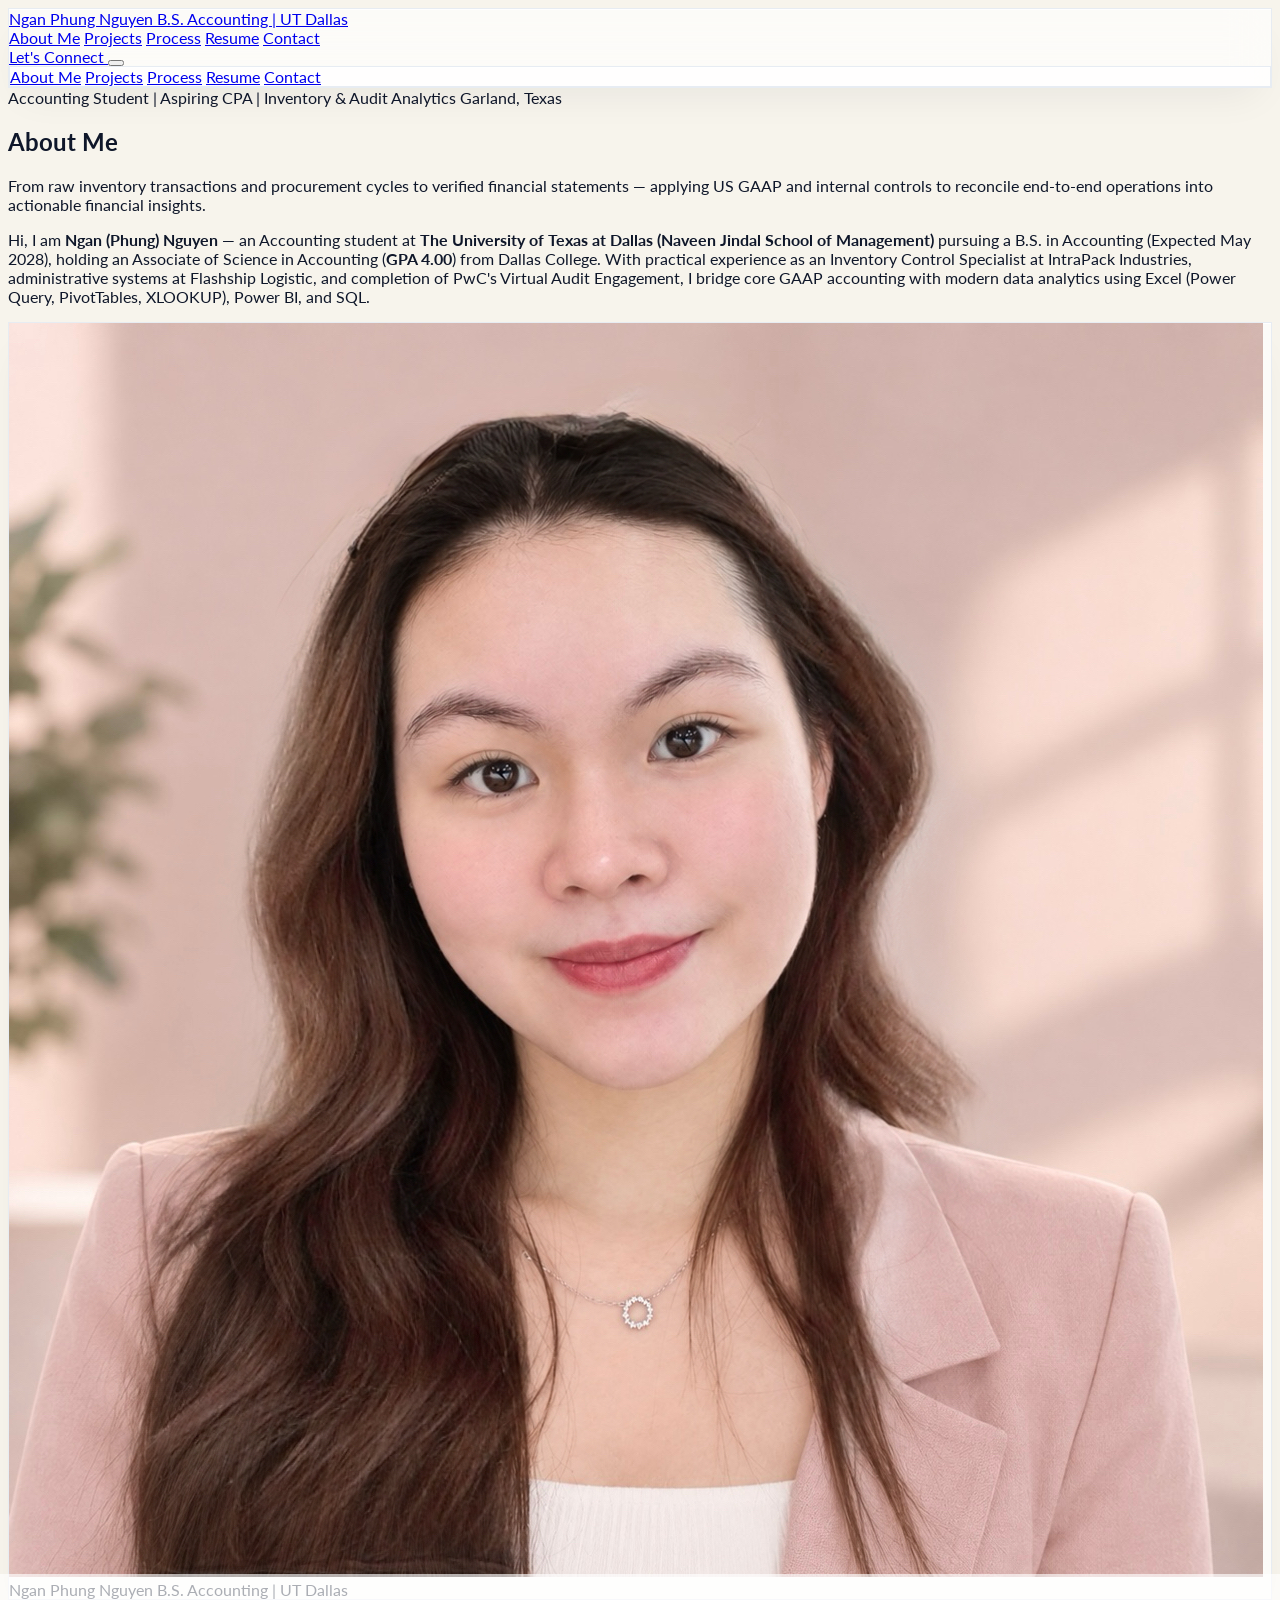
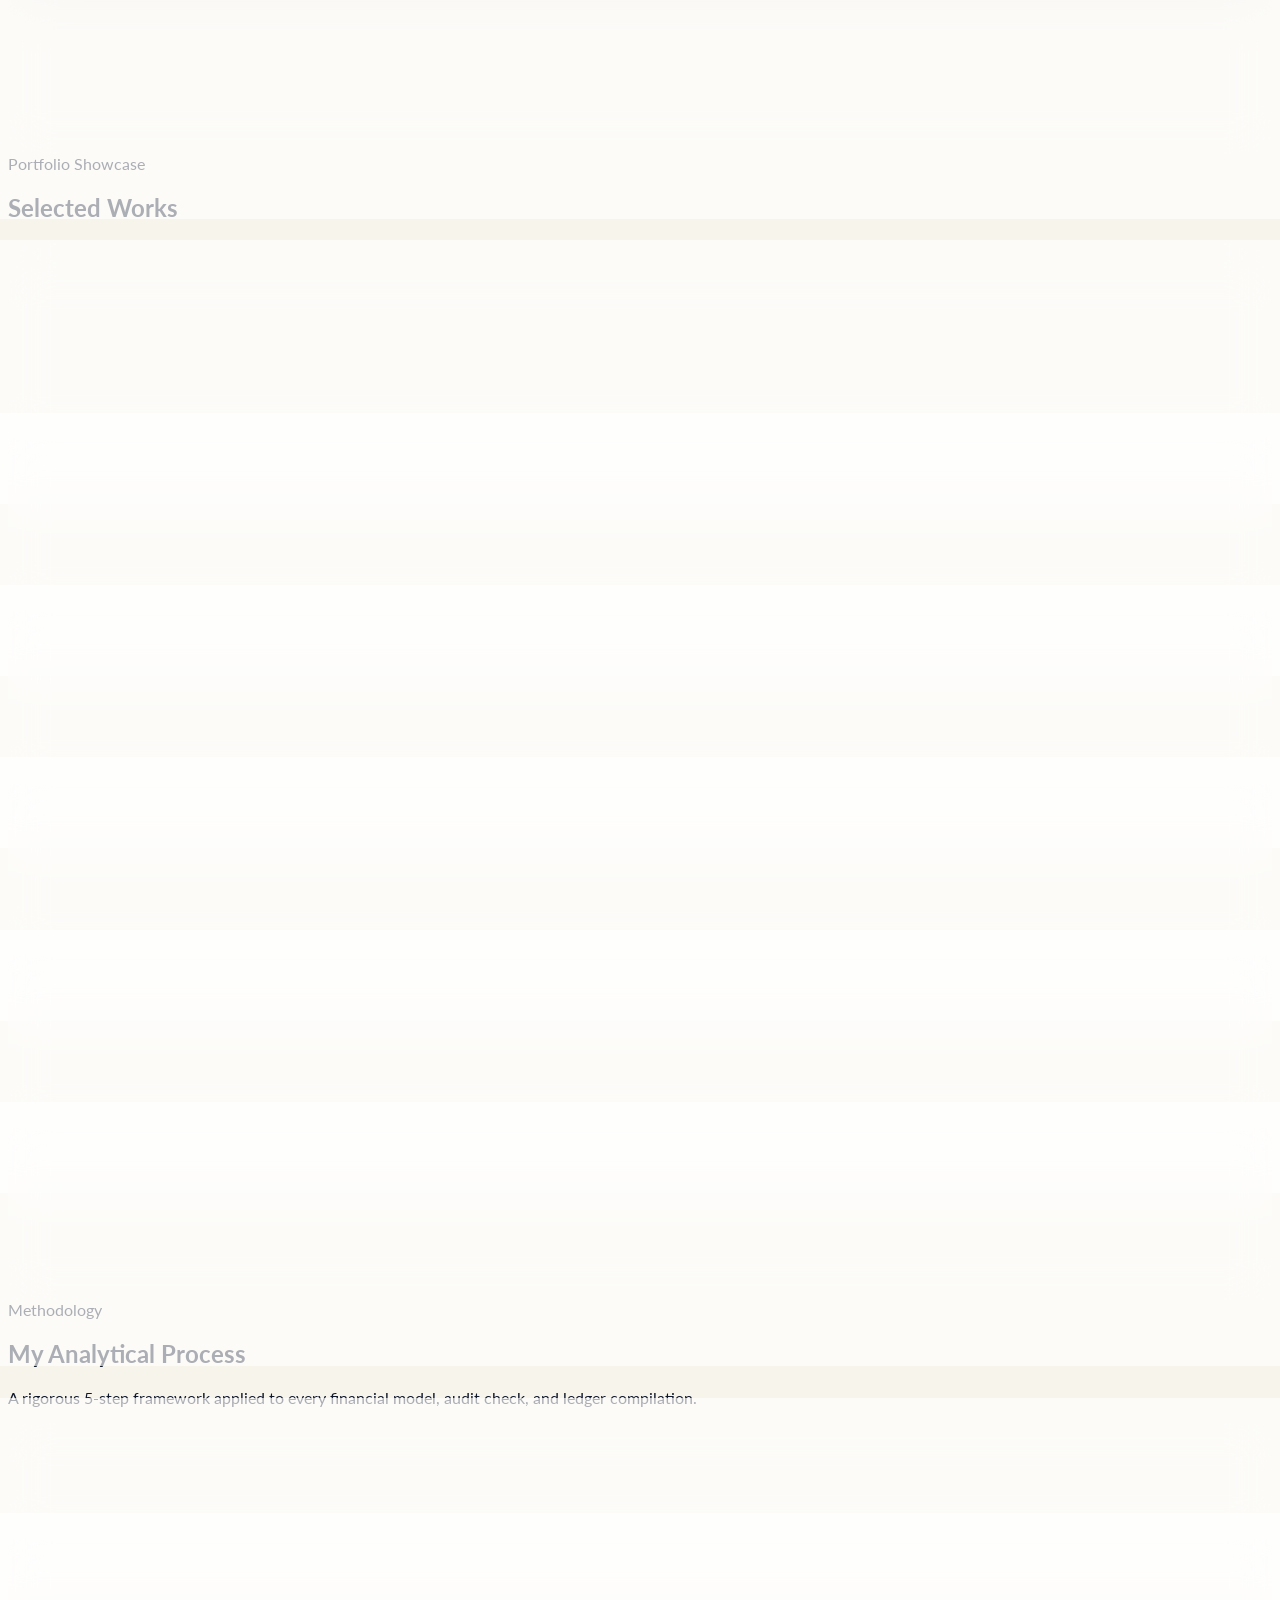
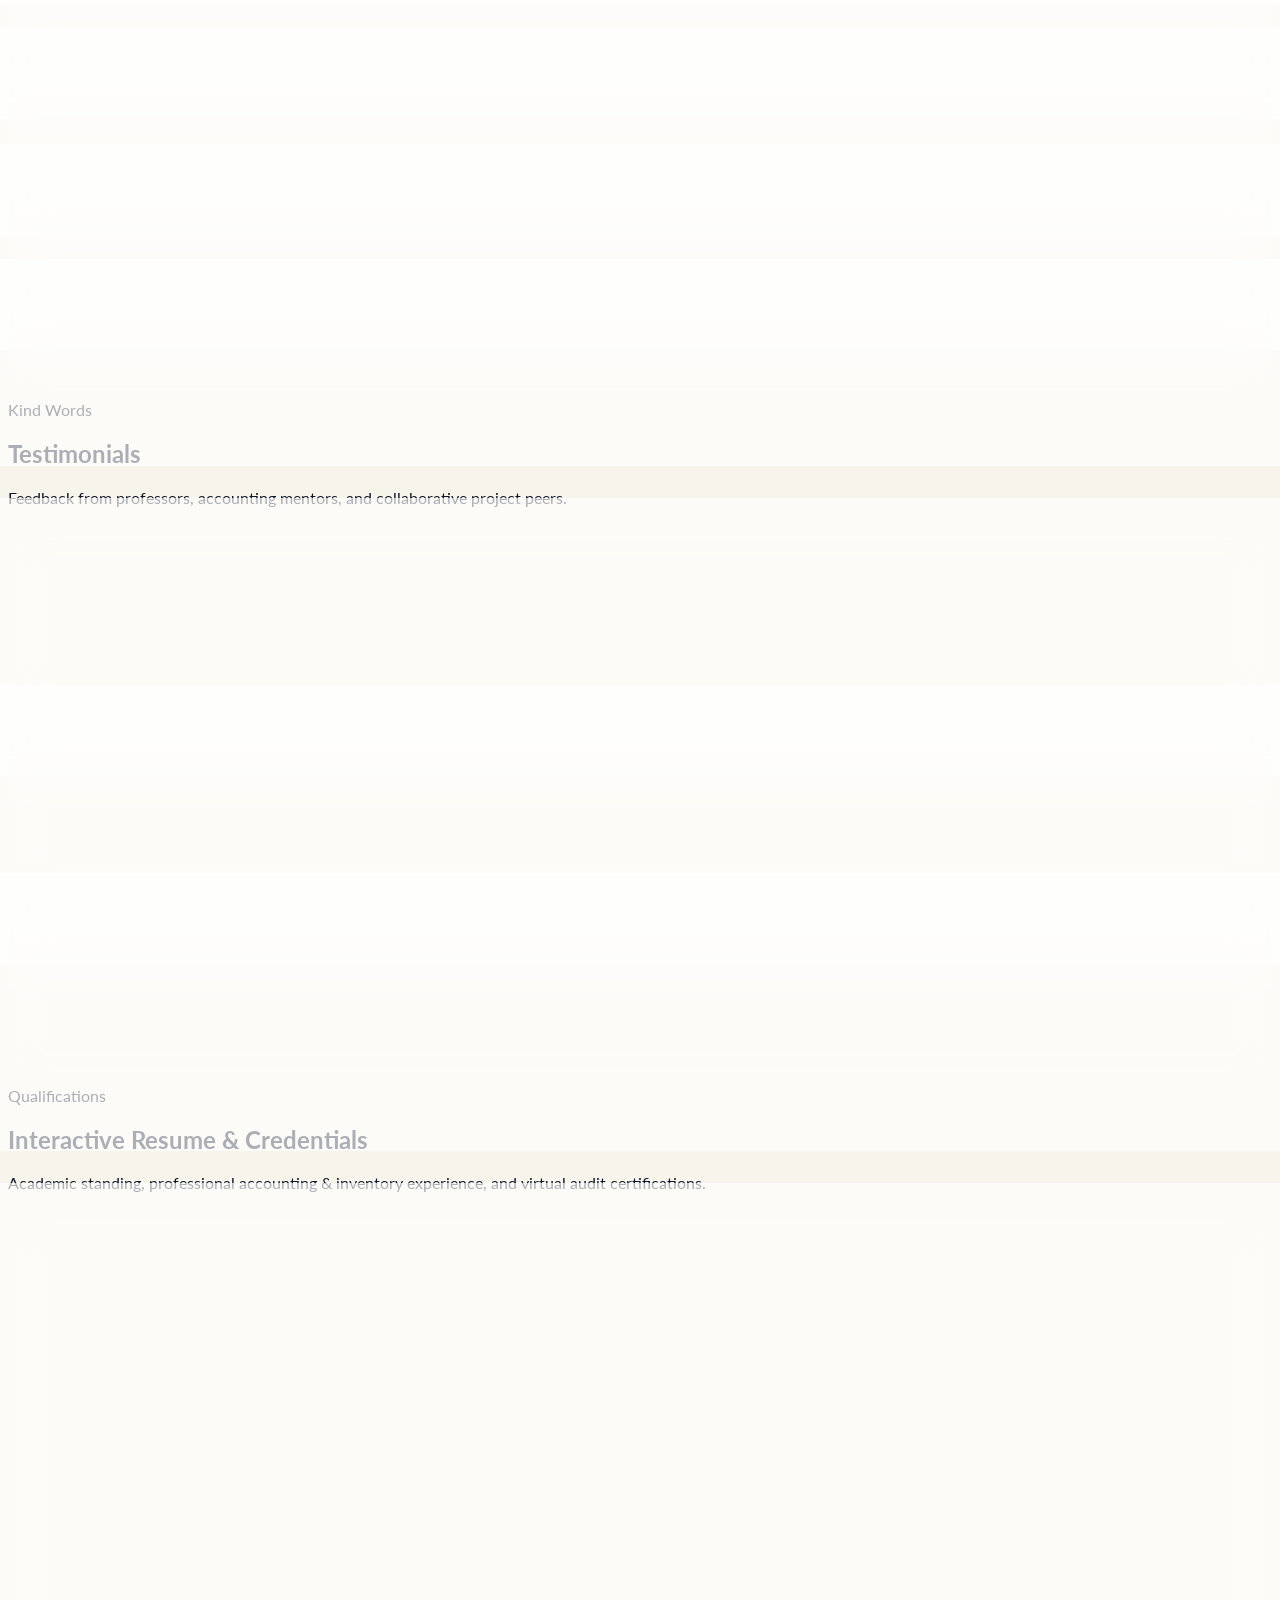
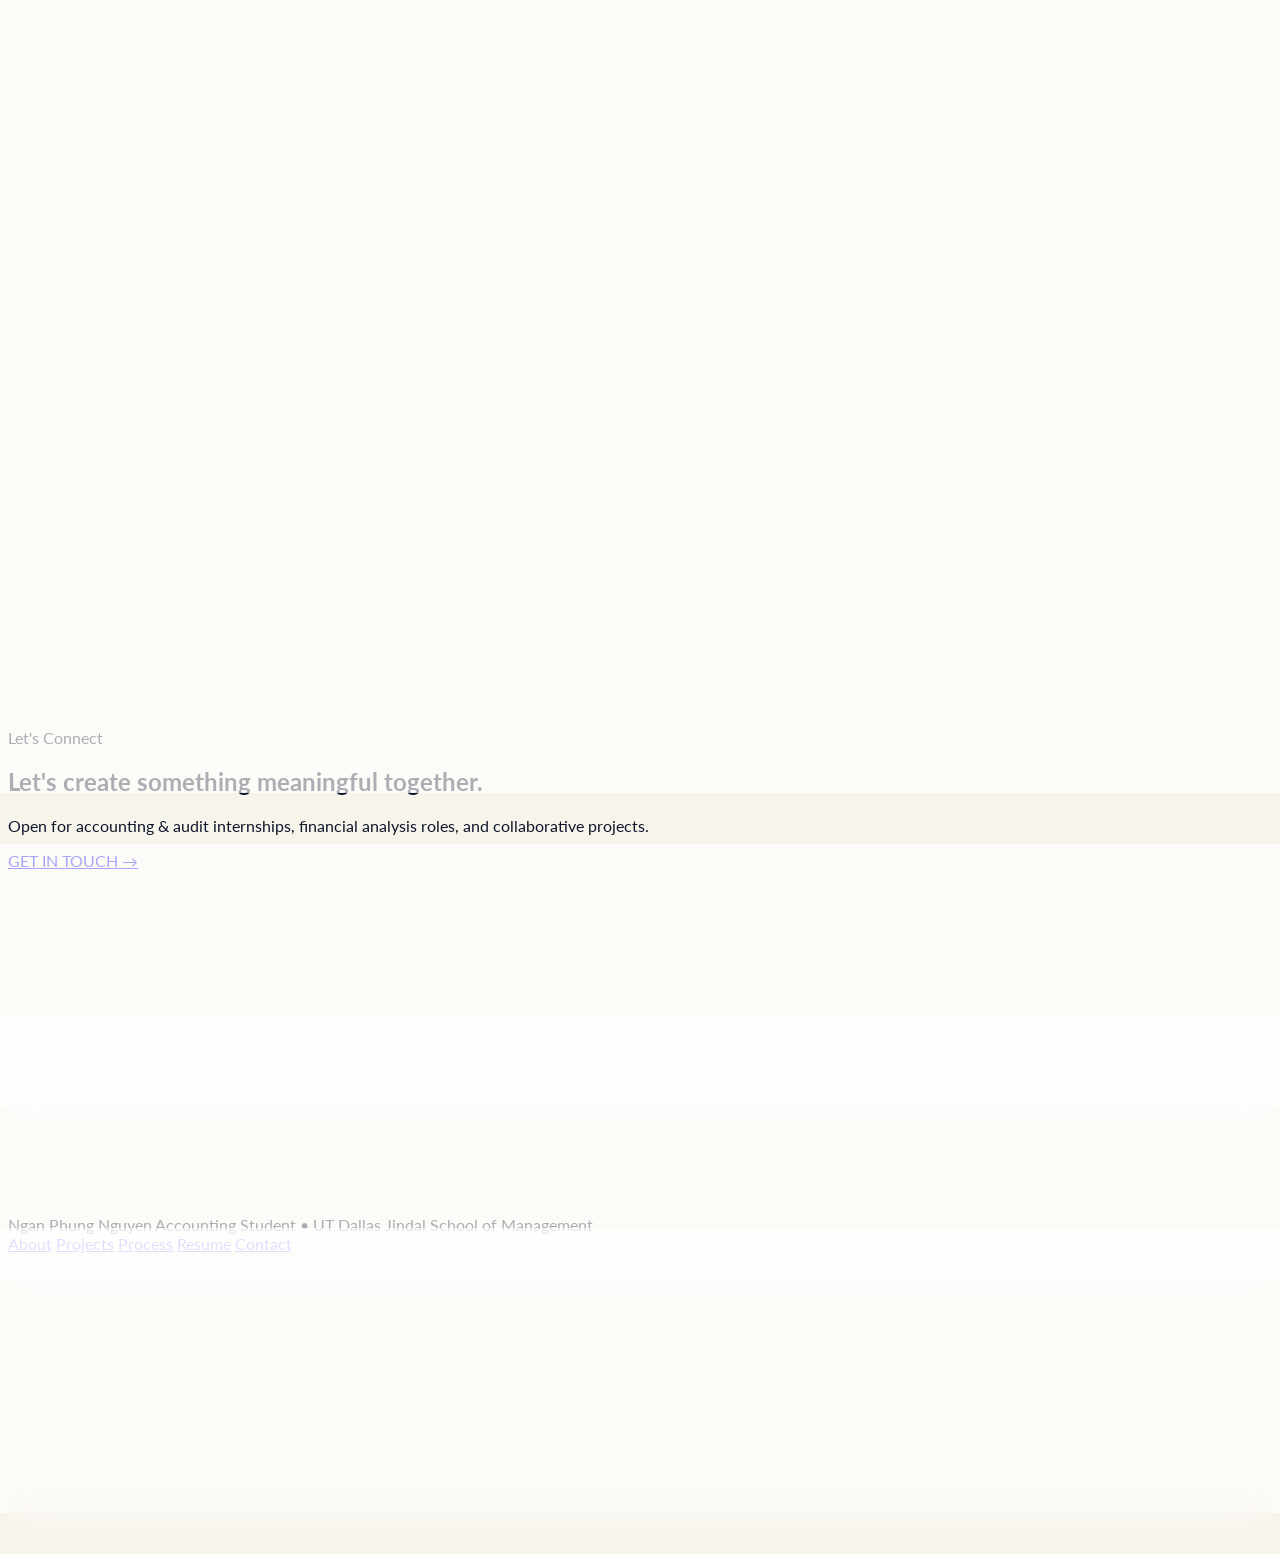
==== commit 1cc04d07: "Update project cards to dedicated project detail pages" ====
--- a/index.html
+++ b/index.html
@@ -149,7 +149,7 @@
             <div id="projects-grid" class="grid grid-cols-1 md:grid-cols-2 lg:grid-cols-3 gap-8">
                 
                 <!-- Project 1: PwC Audit Virtual Experience -->
-                <div onclick="openProjectModal('PwC Audit Simulation: Purchasing Cycle & Internal Controls', 'Evaluated purchasing cycle processes and documented operational risks through a simulated audit engagement involving accounts payable and procurement transactions. Prepared a process flowchart, walkthrough documentation, and risk control matrix (RCM) to assess internal controls and identify opportunities for process improvement. Reviewed financial records, purchasing policies, and supporting documentation to perform control testing using ERP-generated data to identify transaction discrepancies and recommend corrective actions.', 'PwC Audit #01', 'PwC Audit Simulation / Risk Control Matrix (RCM) / AP & Procurement / ERP Control Testing')" class="project-card liquid-glass rounded-3xl overflow-hidden flex flex-col justify-between liquid-glass-hover border border-slate-200 cursor-pointer group" data-category="cycle">
+                <div onclick="openProjectPage('pwc-audit')" class="project-card liquid-glass rounded-3xl overflow-hidden flex flex-col justify-between liquid-glass-hover border border-slate-200 cursor-pointer group" data-category="cycle">
                     <div class="h-56 overflow-hidden relative bg-slate-200">
                         <img src="https://images.unsplash.com/photo-1454165804606-c3d57bc86b40?auto=format&fit=crop&q=80&w=600" alt="PwC Audit Simulation" class="w-full h-full object-cover group-hover:scale-105 transition-transform duration-500">
                         <div class="absolute top-4 left-4 px-3 py-1 rounded-full bg-navy-900/90 text-white font-mono text-xs font-bold backdrop-blur-md">PwC AUDIT</div>
@@ -172,7 +172,7 @@
                 </div>
 
                 <!-- Project 2: Manufacturing Accounting Cycle -->
-                <div onclick="openProjectModal('Full Accounting Cycle for Manufacturing Business', 'Completed the full accounting cycle for a manufacturing enterprise, applying accrual accounting principles to record, adjust, and analyze financial transactions. Compiled multi-step financial statements, conducted comprehensive account reconciliations to ensure ledger integrity, and developed an interactive Excel dashboard to visualize key financial KPIs.', 'Accounting Cycle #01', 'Accrual Accounting / Account Reconciliation / Financial Statements / Excel Dashboards')" class="project-card liquid-glass rounded-3xl overflow-hidden flex flex-col justify-between liquid-glass-hover border border-slate-200 cursor-pointer group" data-category="cycle">
+                <div onclick="openProjectPage('manufacturing-cycle')" class="project-card liquid-glass rounded-3xl overflow-hidden flex flex-col justify-between liquid-glass-hover border border-slate-200 cursor-pointer group" data-category="cycle">
                     <div class="h-56 overflow-hidden relative bg-slate-200">
                         <img src="https://images.unsplash.com/photo-1554224155-8d04cb21cd6c?auto=format&fit=crop&q=80&w=600" alt="Manufacturing Accounting Cycle" class="w-full h-full object-cover group-hover:scale-105 transition-transform duration-500">
                         <div class="absolute top-4 left-4 px-3 py-1 rounded-full bg-navy-900/90 text-white font-mono text-xs font-bold backdrop-blur-md">CYCLE #01</div>
@@ -195,7 +195,7 @@
                 </div>
 
                 <!-- Project 3: Inventory Discrepancy & Variance Investigation -->
-                <div onclick="openProjectModal('System vs Physical Inventory Audit & Variance Investigation', 'Improved inventory record accuracy to approximately 80% through systematic cycle counts, discrepancy investigations, and data validation procedures. Investigated discrepancies between physical inventory and ERP system records, identifying potential internal control gaps and reducing excess material purchases. Collaborated cross-functionally with warehouse and operations teams to optimize inventory organization and operational efficiency.', 'Operations Analysis #01', 'Cycle Counts / Discrepancy Investigation / Internal Control Hardening / ERP Reconciliation')" class="project-card liquid-glass rounded-3xl overflow-hidden flex flex-col justify-between liquid-glass-hover border border-slate-200 cursor-pointer group" data-category="analysis">
+                <div onclick="openProjectPage('inventory-audit')" class="project-card liquid-glass rounded-3xl overflow-hidden flex flex-col justify-between liquid-glass-hover border border-slate-200 cursor-pointer group" data-category="analysis">
                     <div class="h-56 overflow-hidden relative bg-slate-200">
                         <img src="https://images.unsplash.com/photo-1586528116311-ad8dd3c8310d?auto=format&fit=crop&q=80&w=600" alt="Inventory Audit & Control" class="w-full h-full object-cover group-hover:scale-105 transition-transform duration-500">
                         <div class="absolute top-4 left-4 px-3 py-1 rounded-full bg-navy-900/90 text-white font-mono text-xs font-bold backdrop-blur-md">INVENTORY #01</div>
@@ -218,7 +218,7 @@
                 </div>
 
                 <!-- Project 4: Financial Statements Suite -->
-                <div onclick="openProjectModal('Financial Statements Suite (Multi-Step IS & BS)', 'Built a fully dynamic multi-step Income Statement, Classified Balance Sheet, and Statement of Cash Flows (Indirect Method) adhering strictly to US GAAP and FASB presentation standards with comprehensive account reconciliation worksheets.', 'Accounting Cycle #02', 'US GAAP / FASB Standards / Indirect Cash Flows / Balance Sheet Classification')" class="project-card liquid-glass rounded-3xl overflow-hidden flex flex-col justify-between liquid-glass-hover border border-slate-200 cursor-pointer group" data-category="cycle">
+                <div onclick="openProjectPage('financial-statements')" class="project-card liquid-glass rounded-3xl overflow-hidden flex flex-col justify-between liquid-glass-hover border border-slate-200 cursor-pointer group" data-category="cycle">
                     <div class="h-56 overflow-hidden relative bg-slate-200">
                         <img src="https://images.unsplash.com/photo-1460925895917-afdab827c52f?auto=format&fit=crop&q=80&w=600" alt="Financial Statements Suite" class="w-full h-full object-cover group-hover:scale-105 transition-transform duration-500">
                         <div class="absolute top-4 left-4 px-3 py-1 rounded-full bg-navy-900/90 text-white font-mono text-xs font-bold backdrop-blur-md">CYCLE #02</div>
@@ -241,7 +241,7 @@
                 </div>
 
                 <!-- Project 5: Power BI & Advanced Excel Modeling -->
-                <div onclick="openProjectModal('Automated Financial Analytics & Power BI Dashboard', 'Engineered automated financial models leveraging Power Query, Power BI, and advanced Excel functions (PivotTables, XLOOKUP, data validation). Cleaned and transformed transaction tables, built dynamic visual dashboards, and performed liquidity and ratio analysis to support strategic decision-making.', 'Data Analytics #01', 'Power BI / Power Query / XLOOKUP / SQL / Financial Modeling')" class="project-card liquid-glass rounded-3xl overflow-hidden flex flex-col justify-between liquid-glass-hover border border-slate-200 cursor-pointer group" data-category="analysis">
+                <div onclick="openProjectPage('financial-analytics')" class="project-card liquid-glass rounded-3xl overflow-hidden flex flex-col justify-between liquid-glass-hover border border-slate-200 cursor-pointer group" data-category="analysis">
                     <div class="h-56 overflow-hidden relative bg-slate-200">
                         <img src="https://images.unsplash.com/photo-1551288049-bebda4e38f71?auto=format&fit=crop&q=80&w=600" alt="Financial Analytics & Power BI" class="w-full h-full object-cover group-hover:scale-105 transition-transform duration-500">
                         <div class="absolute top-4 left-4 px-3 py-1 rounded-full bg-navy-900/90 text-white font-mono text-xs font-bold backdrop-blur-md">ANALYTICS #01</div>
@@ -264,7 +264,7 @@
                 </div>
 
                 <!-- Project 6: Centralized Compliance Database & Record Audit -->
-                <div onclick="openProjectModal('Centralized Electronic Records Database & Compliance Audit', 'Maintained and updated 500+ confidential employee files and records with up to 100% accuracy in collaboration with the HR department. Improved document retrieval speed by 30% by designing and migrating records into a centralized electronic database, ensuring strict regulatory compliance, data confidentiality, and internal audit readiness.', 'Controls & Systems #01', 'Electronic Database / 100% Record Accuracy / Compliance Audit / Workflow Speed')" class="project-card liquid-glass rounded-3xl overflow-hidden flex flex-col justify-between liquid-glass-hover border border-slate-200 cursor-pointer group" data-category="cycle">
+                <div onclick="openProjectPage('records-compliance')" class="project-card liquid-glass rounded-3xl overflow-hidden flex flex-col justify-between liquid-glass-hover border border-slate-200 cursor-pointer group" data-category="cycle">
                     <div class="h-56 overflow-hidden relative bg-slate-200">
                         <img src="https://images.unsplash.com/photo-1507925921958-8a62f3d1a50d?auto=format&fit=crop&q=80&w=600" alt="Compliance Database" class="w-full h-full object-cover group-hover:scale-105 transition-transform duration-500">
                         <div class="absolute top-4 left-4 px-3 py-1 rounded-full bg-navy-900/90 text-white font-mono text-xs font-bold backdrop-blur-md">COMPLIANCE #01</div>
@@ -775,6 +775,9 @@
     </div>
 
     <!-- Main JavaScript Logic -->
+    <script>
+      function openProjectPage(slug) { window.location.href = `project.html?project=${encodeURIComponent(slug)}`; }
+    </script>
     <script src="script.js"></script>
 </body>
 </html>
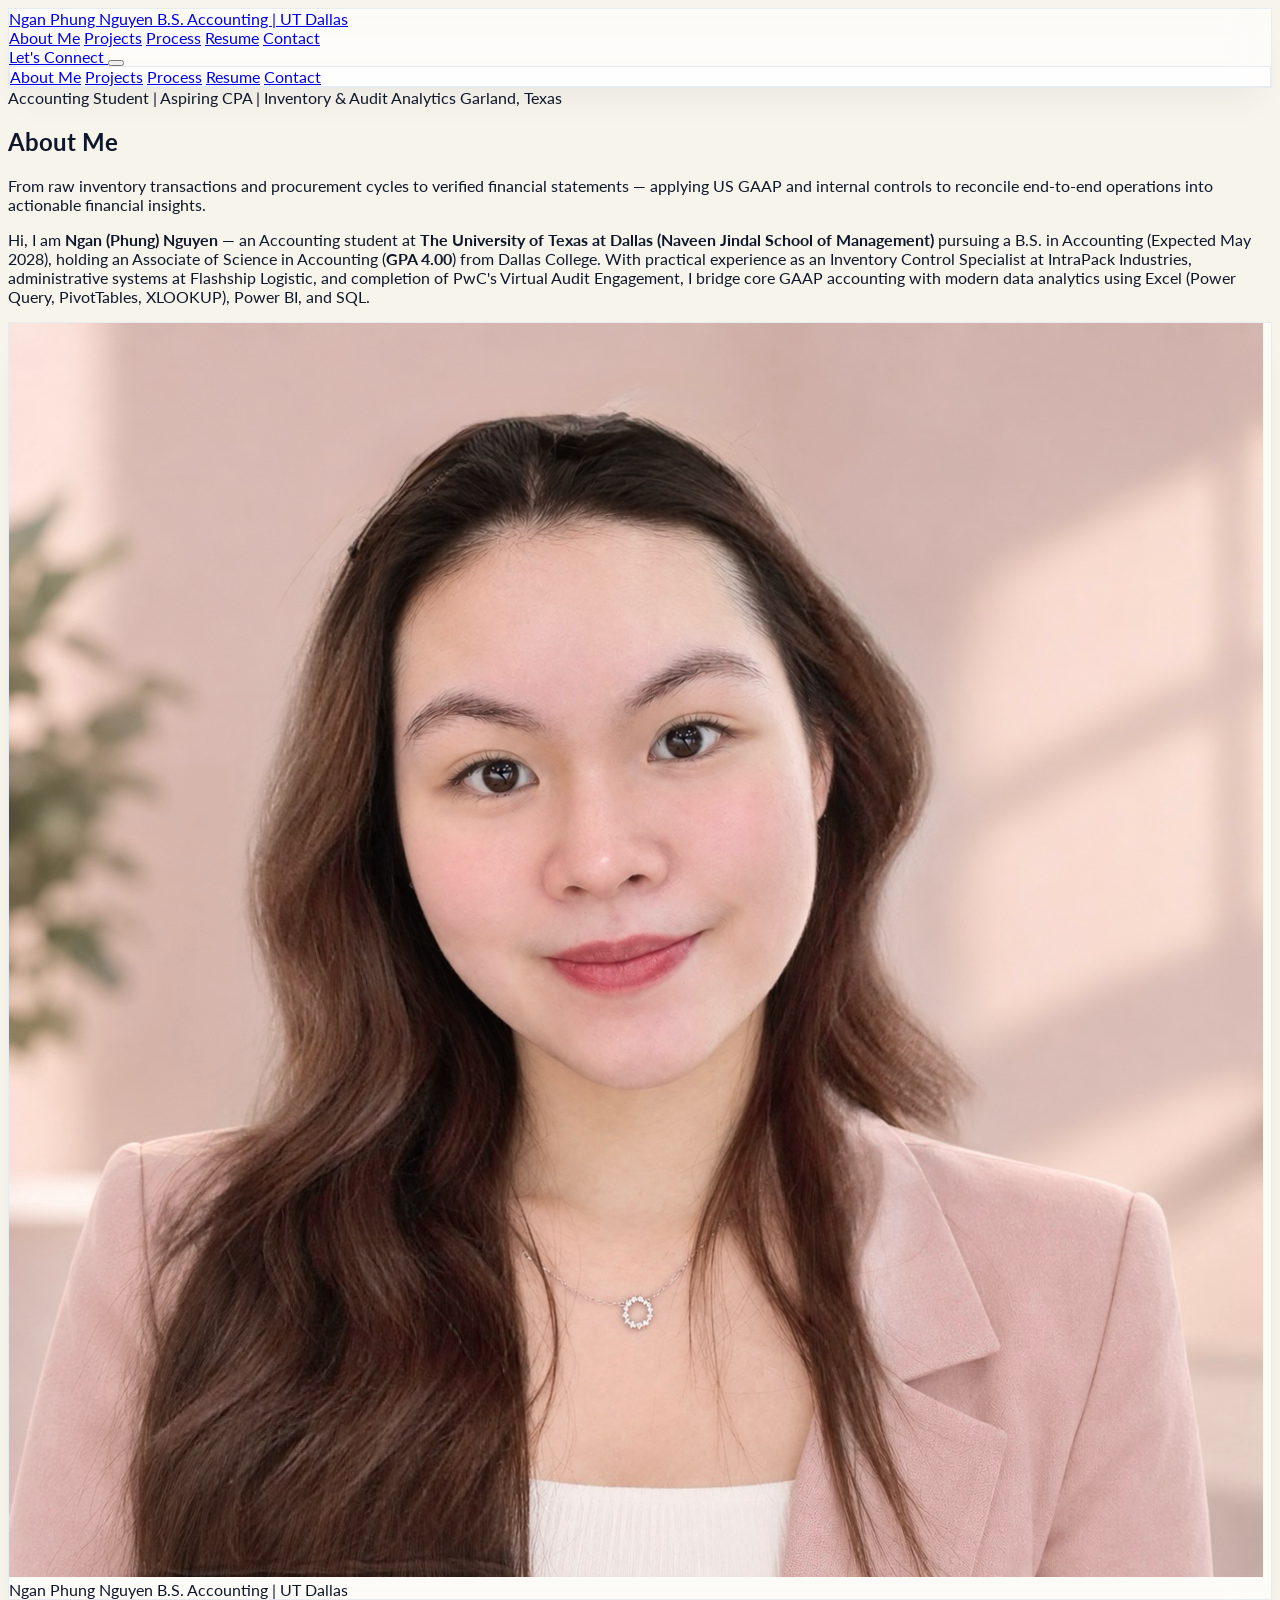
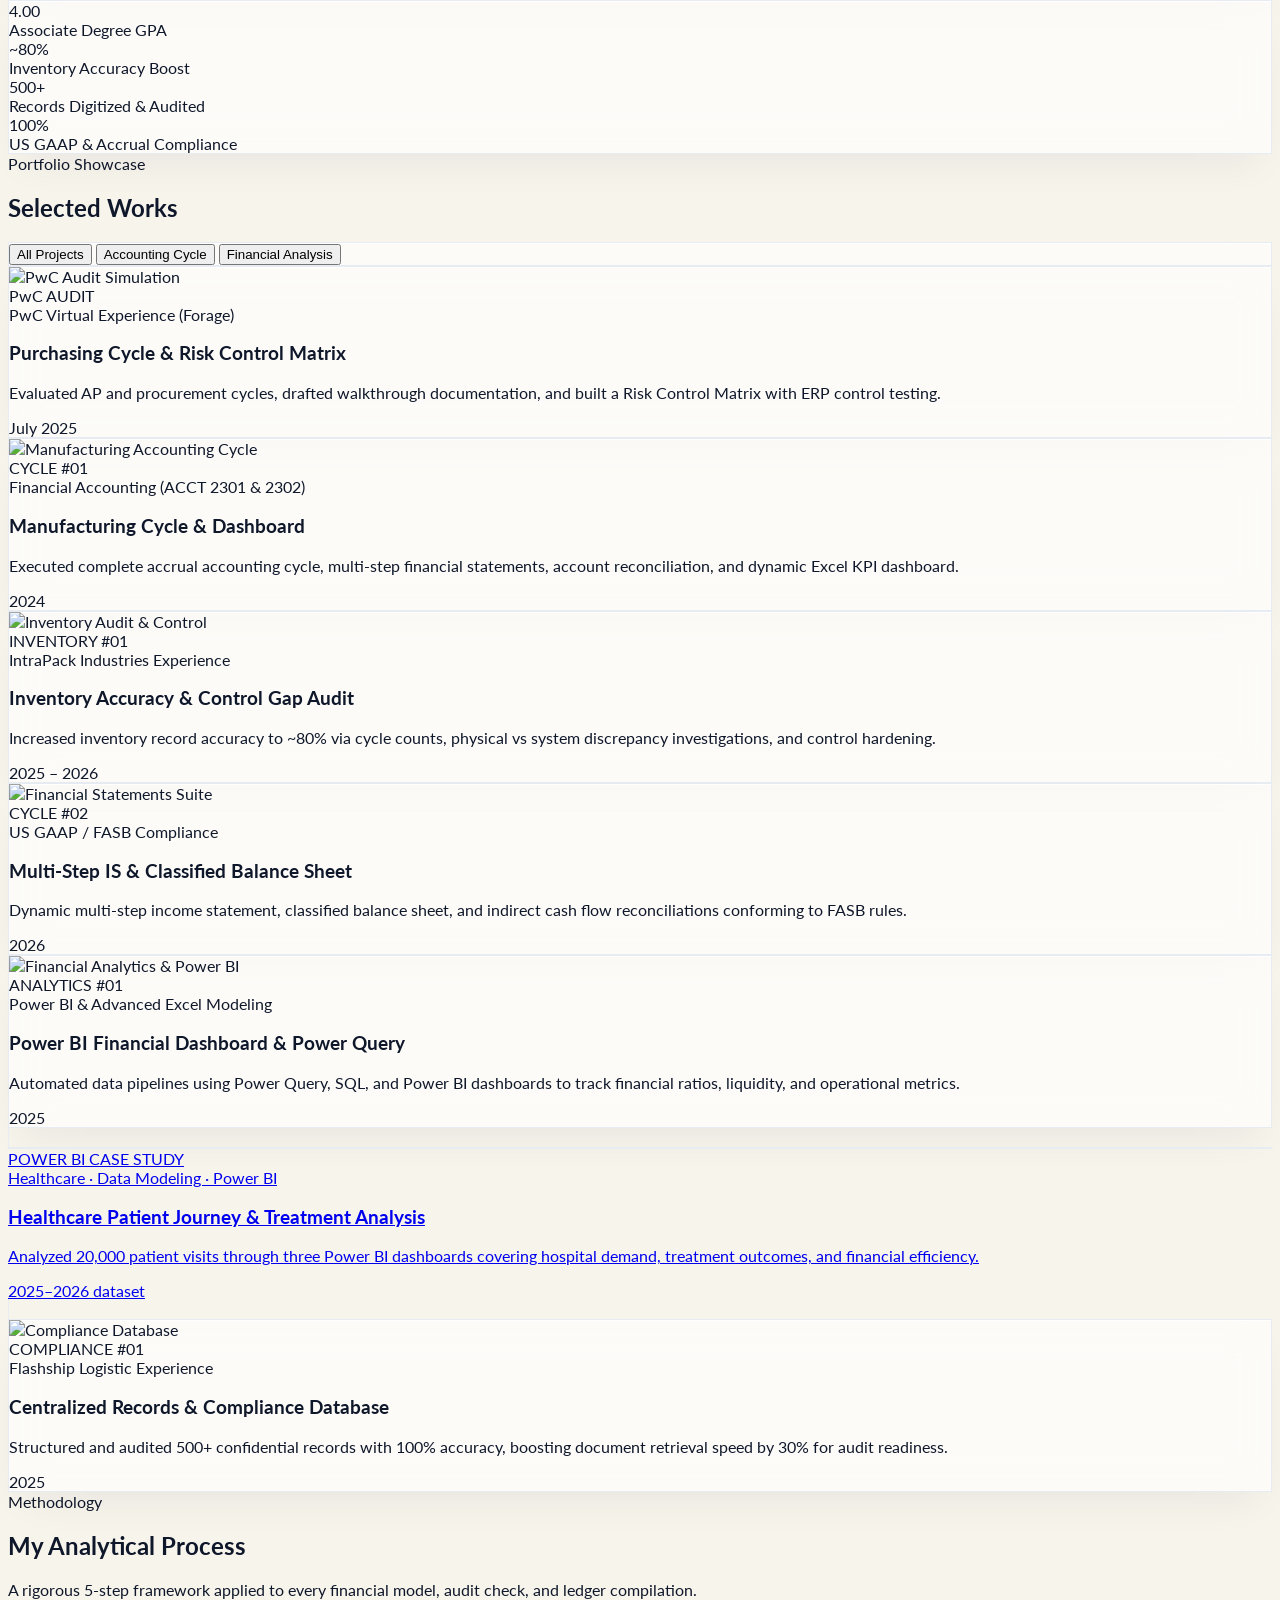
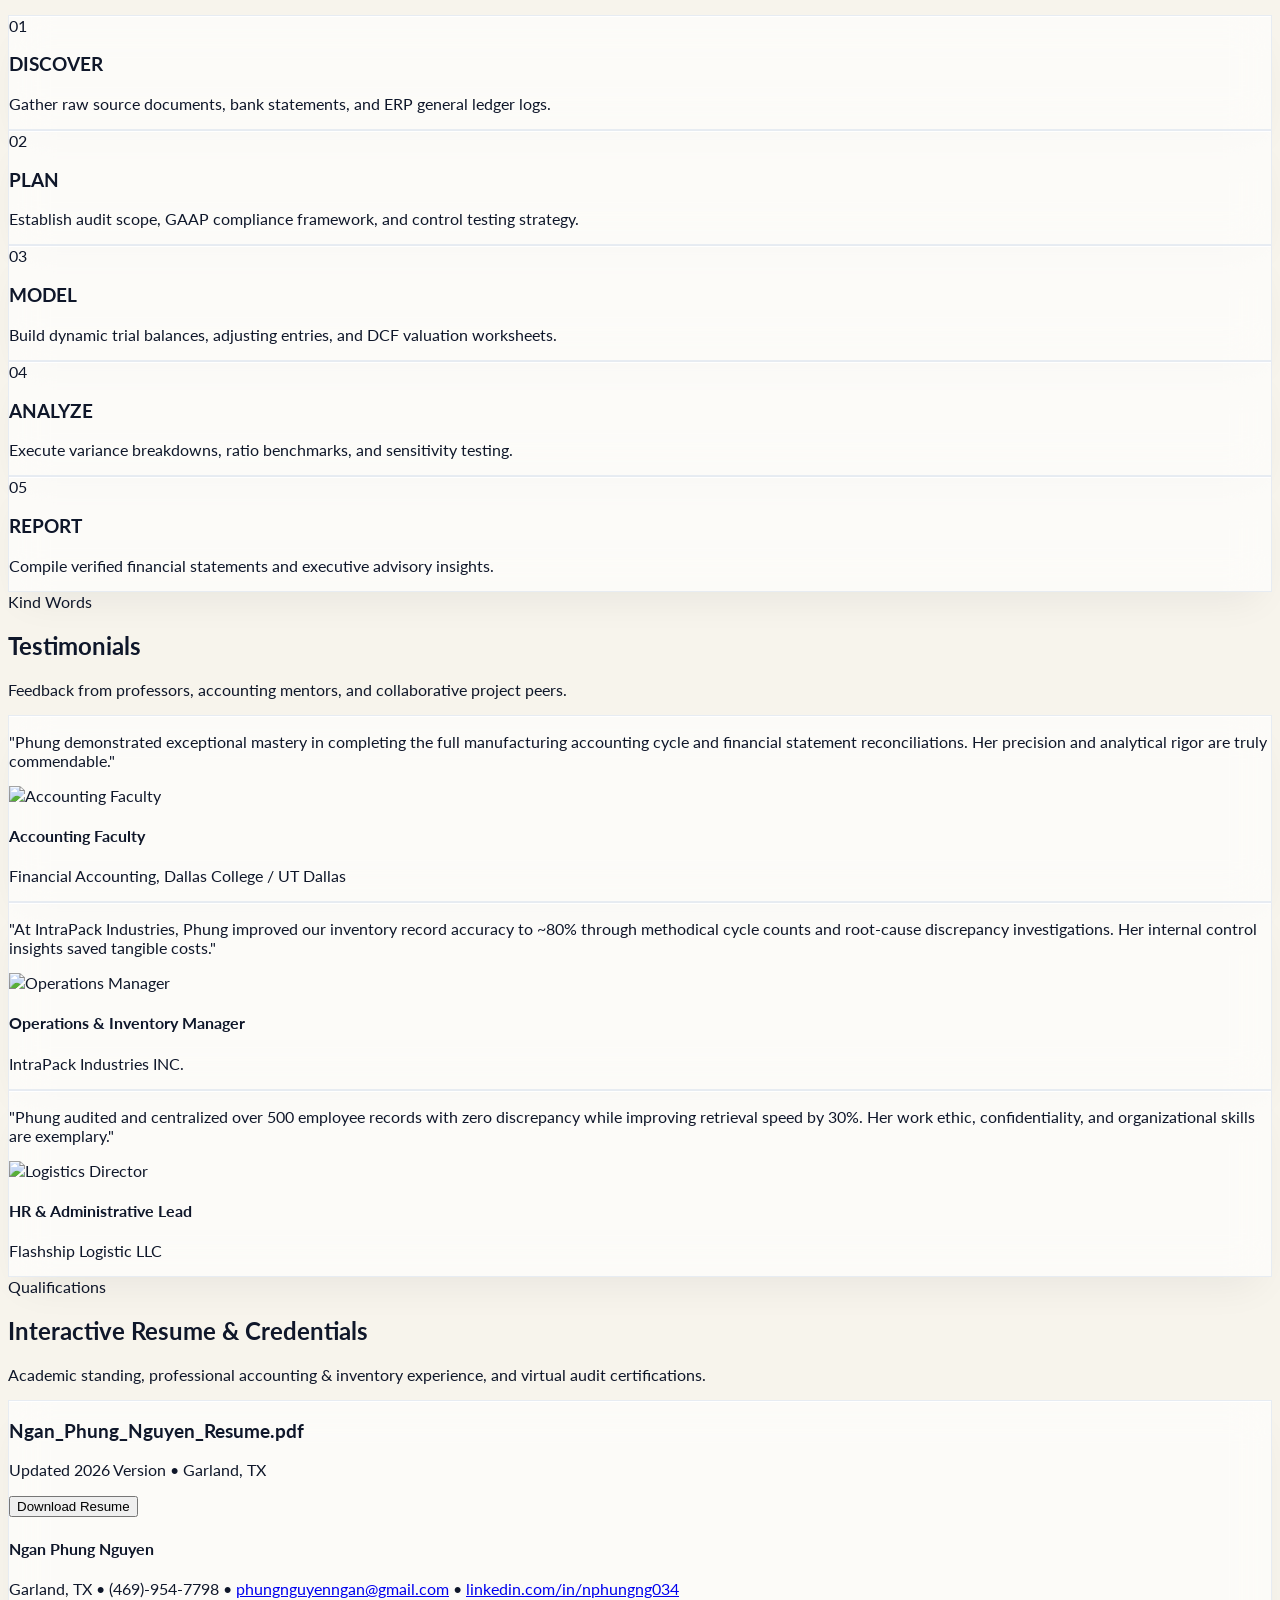
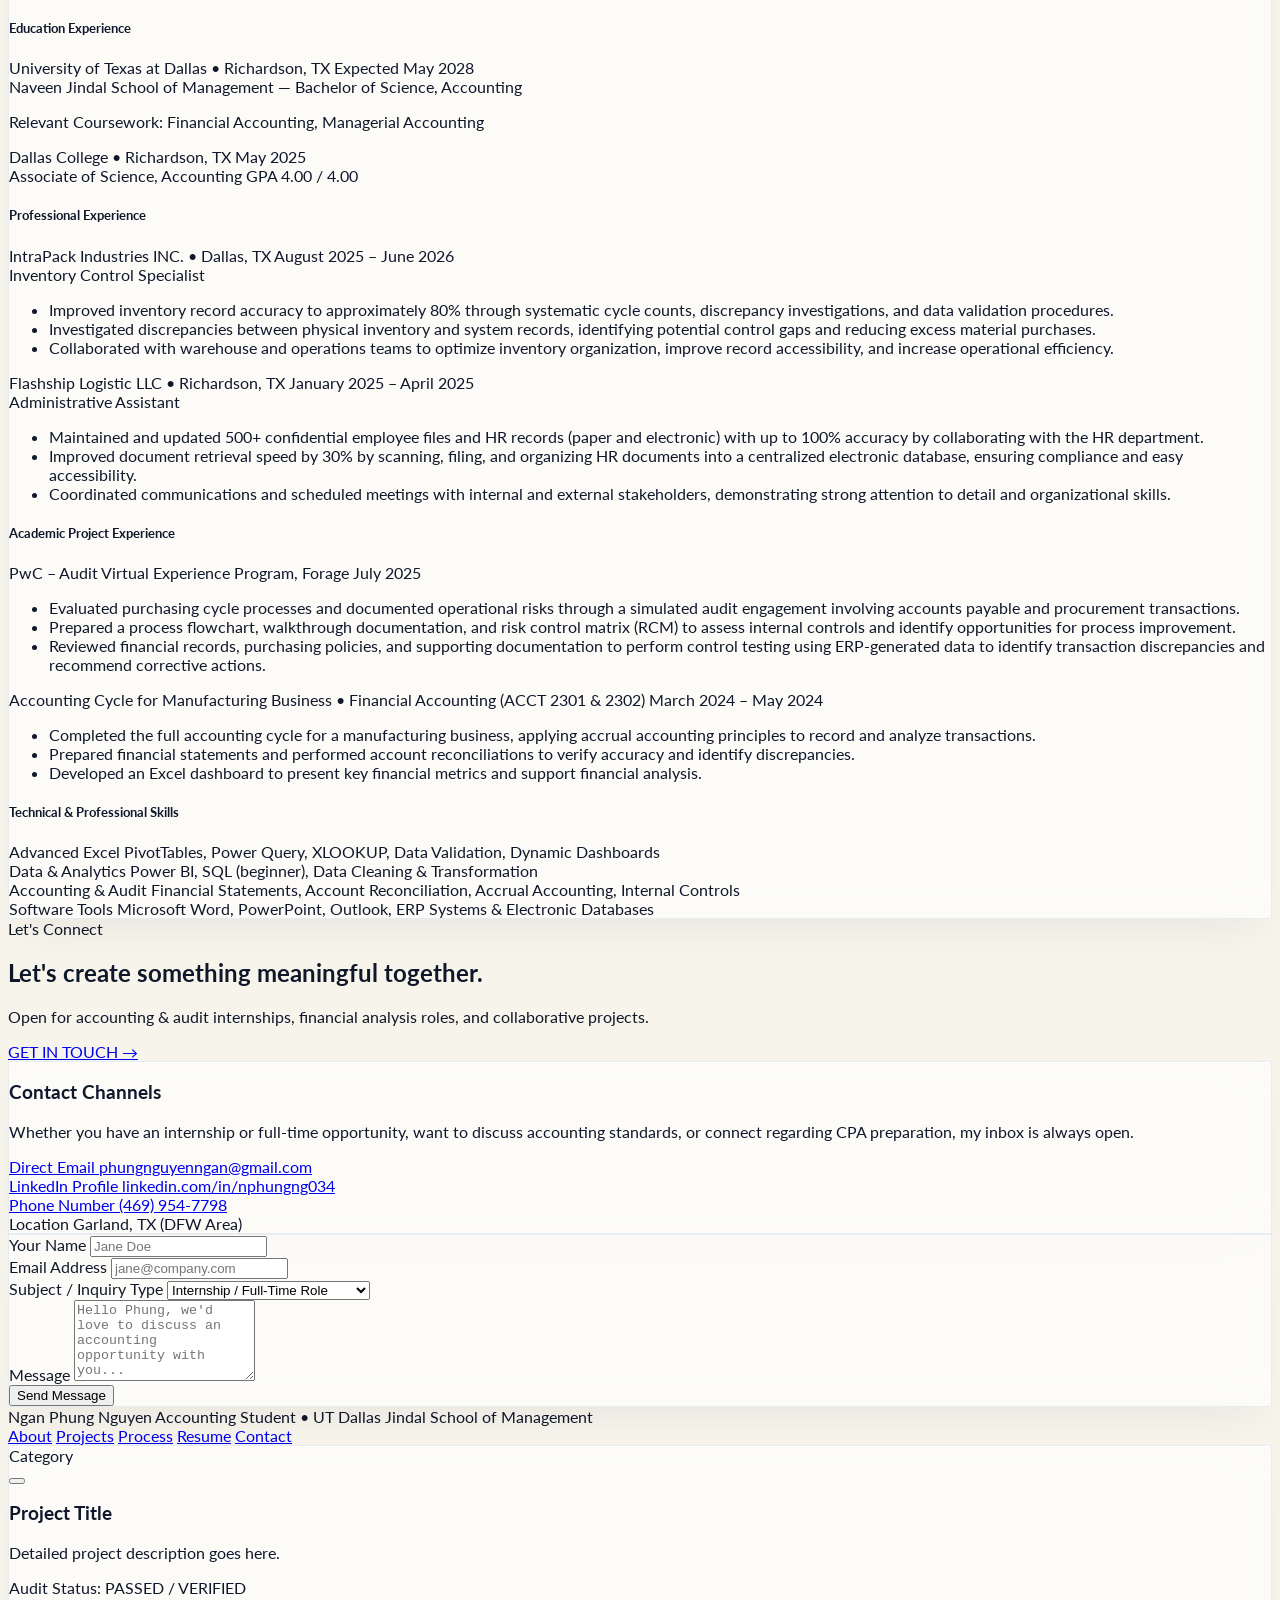
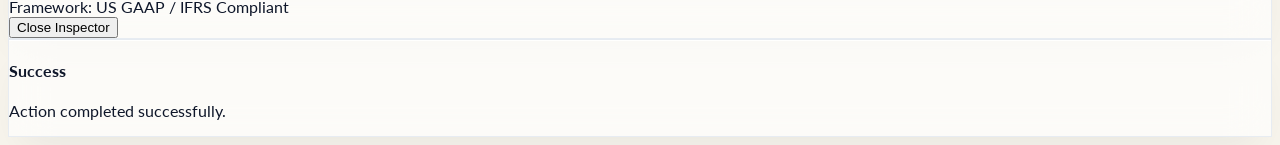
==== commit 400a2a4c: "Feature healthcare Power BI case study in portfolio project grid" ====
--- a/index.html
+++ b/index.html
@@ -263,6 +263,26 @@
                     </div>
                 </div>
 
+                <!-- Healthcare Patient Journey & Treatment Analysis -->
+                <a href="healthcare-patient-journey.html" class="project-card liquid-glass rounded-3xl overflow-hidden flex flex-col justify-between liquid-glass-hover border border-slate-200 cursor-pointer group no-underline" data-category="analysis">
+                    <div class="h-56 overflow-hidden relative bg-gradient-to-br from-sky-100 via-cyan-50 to-blue-200 flex items-center justify-center">
+                        <div class="absolute inset-0 opacity-50" style="background:radial-gradient(circle at 20% 25%,rgba(14,165,233,.23),transparent 40%),radial-gradient(circle at 80% 75%,rgba(15,39,71,.18),transparent 45%)"></div>
+                        <div class="relative liquid-glass rounded-3xl p-7 shadow-lg border border-white/60 transform group-hover:scale-105 transition-transform duration-500"><i data-lucide="activity" class="w-20 h-20 text-glacier-600"></i></div>
+                        <div class="absolute top-4 left-4 px-3 py-1 rounded-full bg-navy-900/90 text-white font-mono text-xs font-bold backdrop-blur-md">POWER BI CASE STUDY</div>
+                    </div>
+                    <div class="p-6 sm:p-8 space-y-4 flex-1 flex flex-col justify-between">
+                        <div class="space-y-2">
+                            <span class="text-xs font-semibold text-glacier-600 uppercase tracking-widest">Healthcare · Data Modeling · Power BI</span>
+                            <h3 class="text-xl font-bold text-navy-900 group-hover:text-glacier-600 transition-colors">Healthcare Patient Journey &amp; Treatment Analysis</h3>
+                            <p class="text-slate-600 text-sm leading-relaxed">Analyzed 20,000 patient visits through three Power BI dashboards covering hospital demand, treatment outcomes, and financial efficiency.</p>
+                        </div>
+                        <div class="pt-4 border-t border-slate-200 flex items-center justify-between">
+                            <span class="text-xs font-semibold text-slate-500">2025–2026 dataset</span>
+                            <div class="w-8 h-8 rounded-full bg-navy-900 text-white flex items-center justify-center group-hover:bg-glacier-500 transition-colors"><i data-lucide="arrow-right" class="w-4 h-4"></i></div>
+                        </div>
+                    </div>
+                </a>
+
                 <!-- Project 6: Centralized Compliance Database & Record Audit -->
                 <div onclick="openProjectPage('records-compliance')" class="project-card liquid-glass rounded-3xl overflow-hidden flex flex-col justify-between liquid-glass-hover border border-slate-200 cursor-pointer group" data-category="cycle">
                     <div class="h-56 overflow-hidden relative bg-slate-200">
--- a/style.css
+++ b/style.css
@@ -87,3 +87,13 @@
 #profile-tilt-wrap:hover #profile-glare {
     opacity: 1;
 }
+
+
+/* Project case-study hierarchy */
+.section-heading{margin-bottom:1.5rem;padding-bottom:1rem;border-bottom:1px solid rgba(148,163,184,.35)}
+.section-heading span{display:block;font:700 .7rem/1 monospace;letter-spacing:.18em;color:#0284c7;text-transform:uppercase;margin-bottom:.55rem}
+.section-heading h2{font:800 1.65rem/1.15 'Playfair Display',serif;color:#0f172a}
+.skill-item,.result-item{display:flex;align-items:center;gap:.7rem;padding:1rem;border:1px solid rgba(226,232,240,.9);background:rgba(248,250,252,.7);border-radius:1rem;color:#334155;font-size:.9rem}
+.skill-item svg,.result-item svg{width:1.05rem;height:1.05rem;color:#0284c7;flex:none}
+.action-item{display:flex;gap:1rem;align-items:flex-start}.action-item>span{display:flex;width:2rem;height:2rem;align-items:center;justify-content:center;border-radius:.7rem;background:#0f172a;color:white;font:700 .7rem monospace;flex:none}.action-item p{color:#475569;line-height:1.7;padding-top:.25rem}
+@media(max-width:640px){.section-heading h2{font-size:1.4rem}}
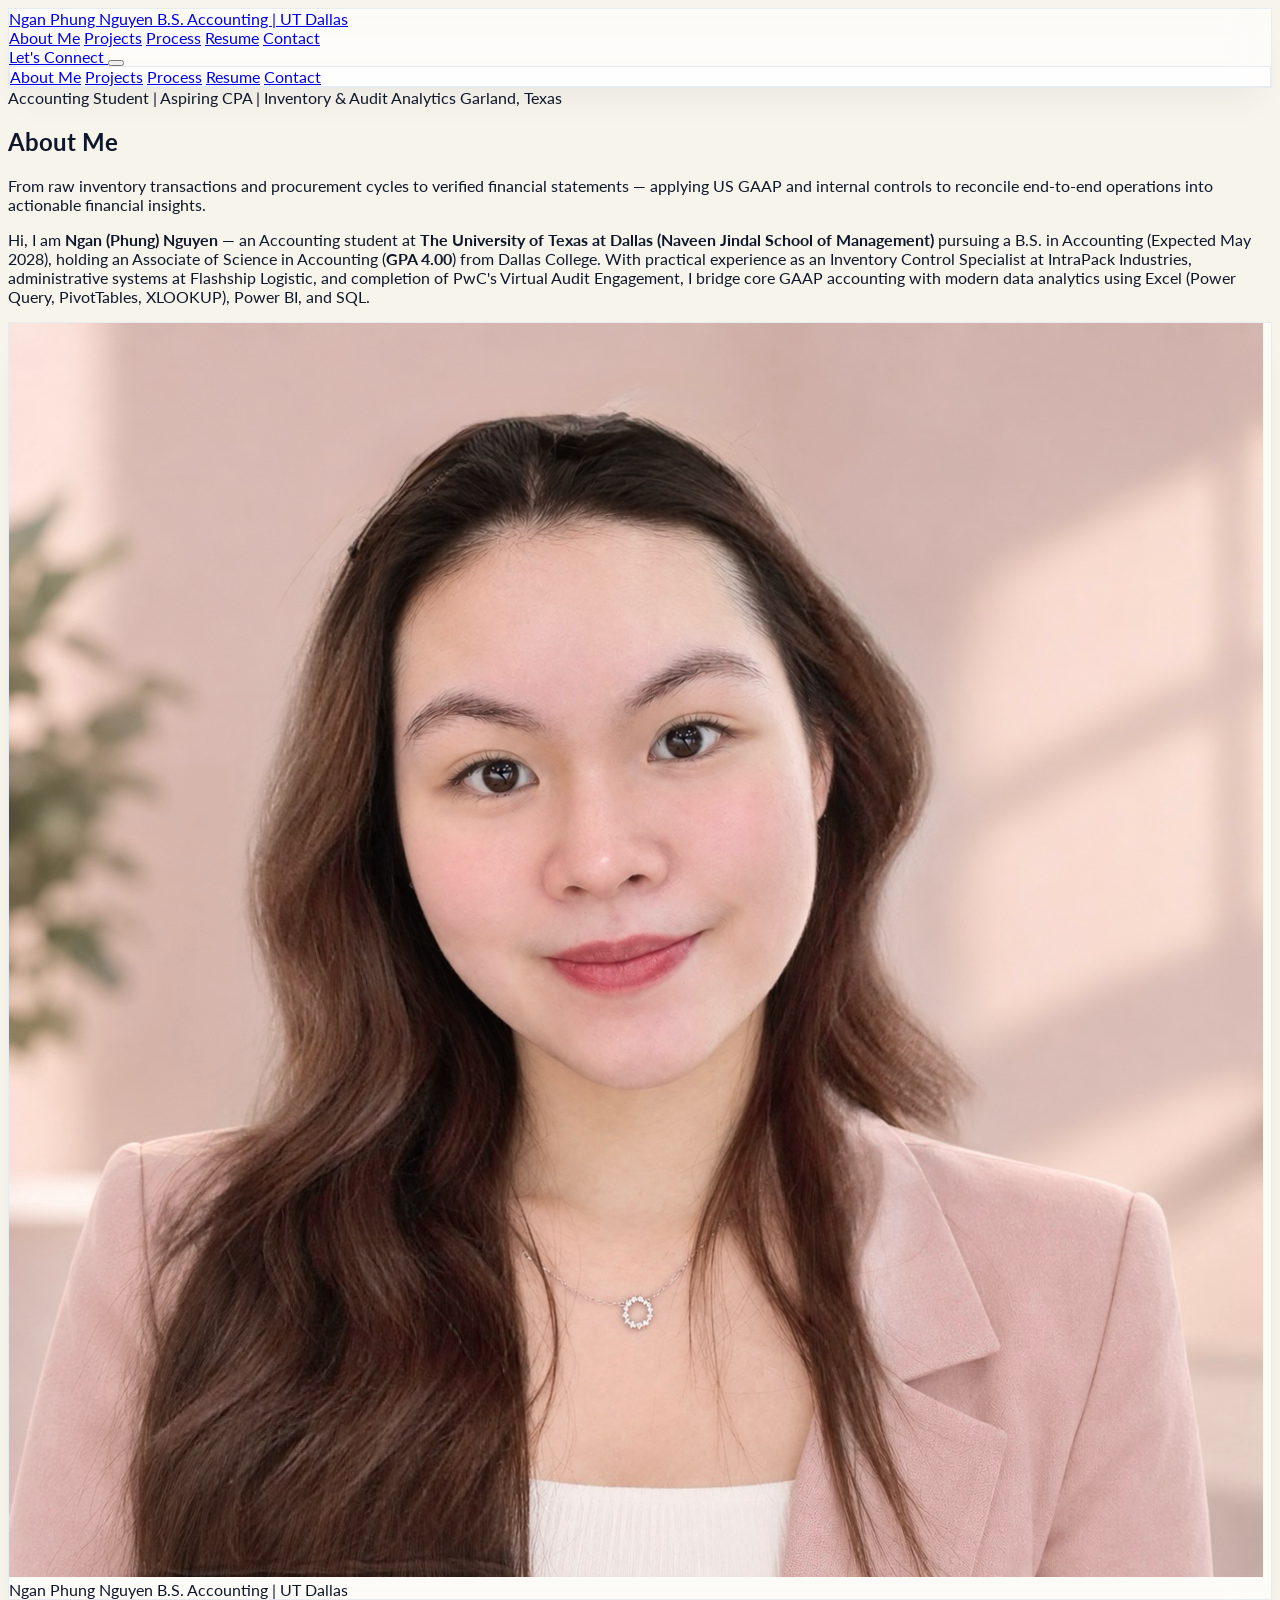
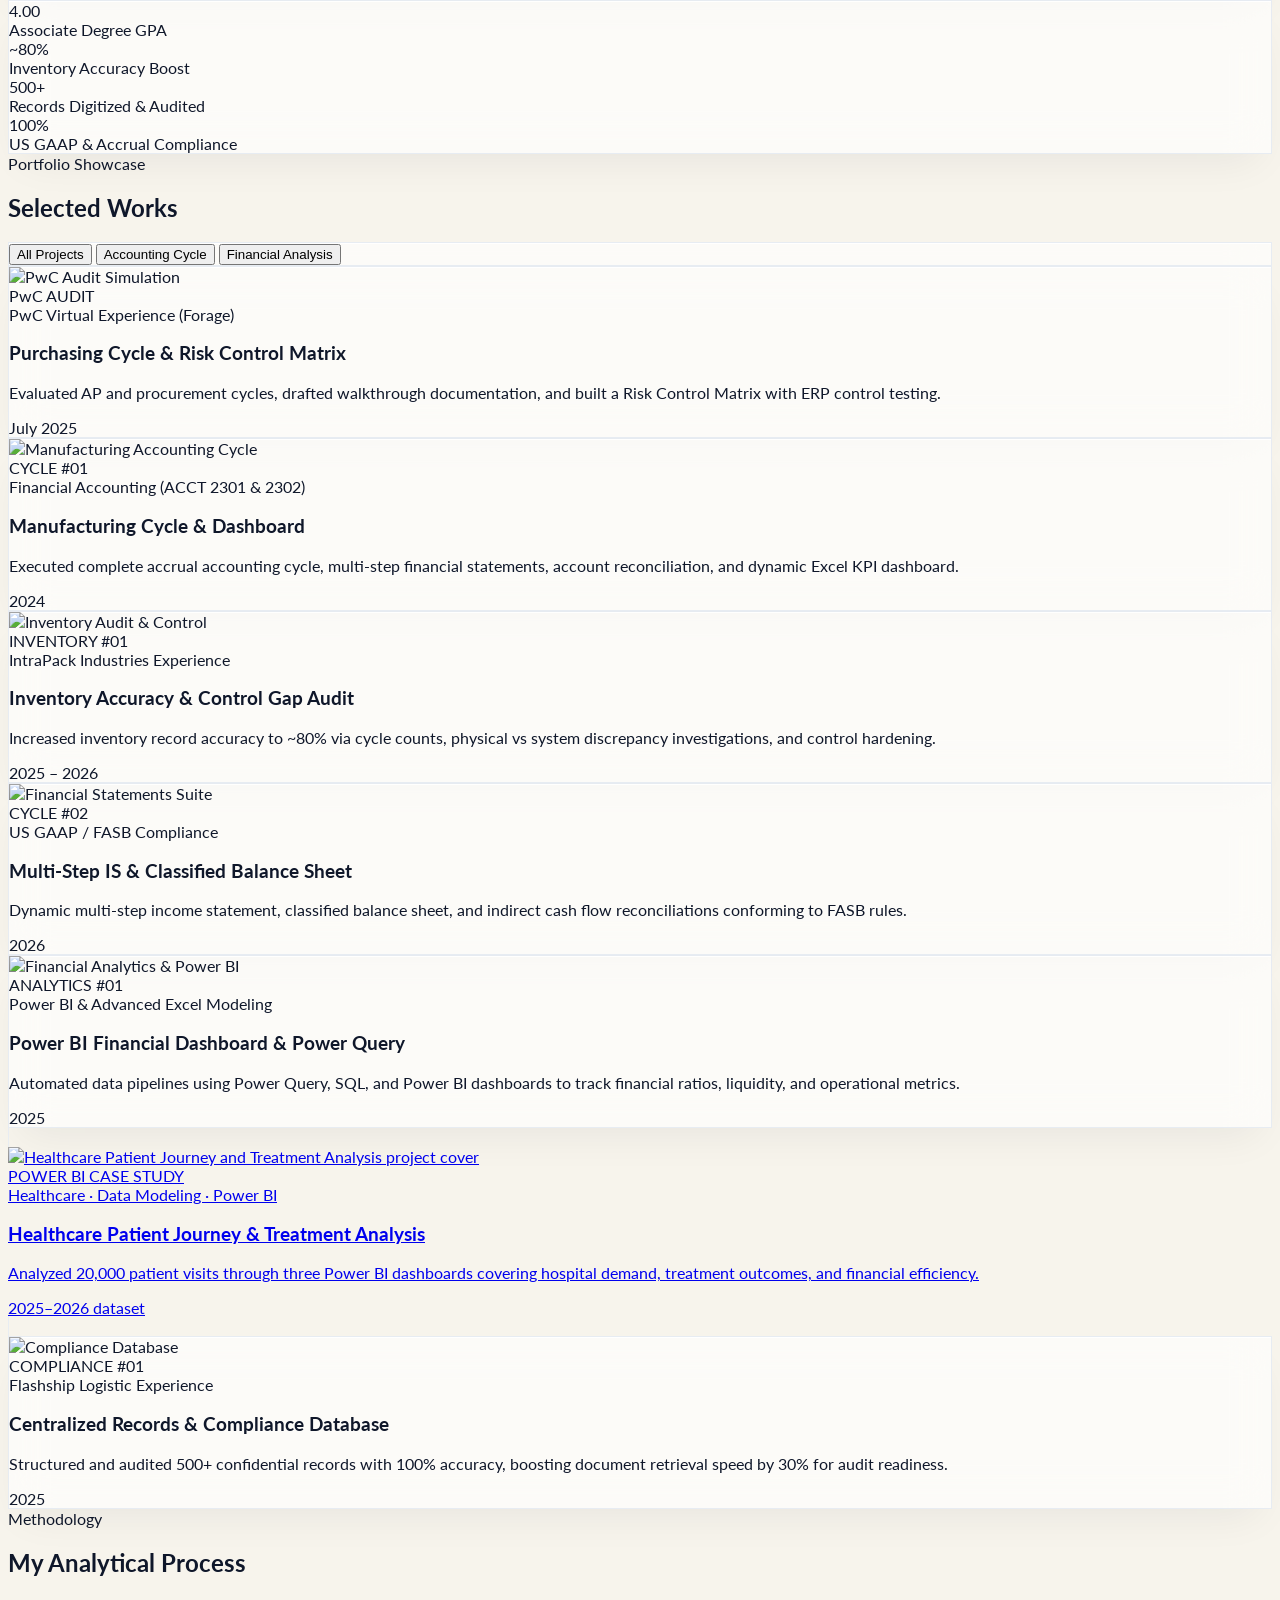
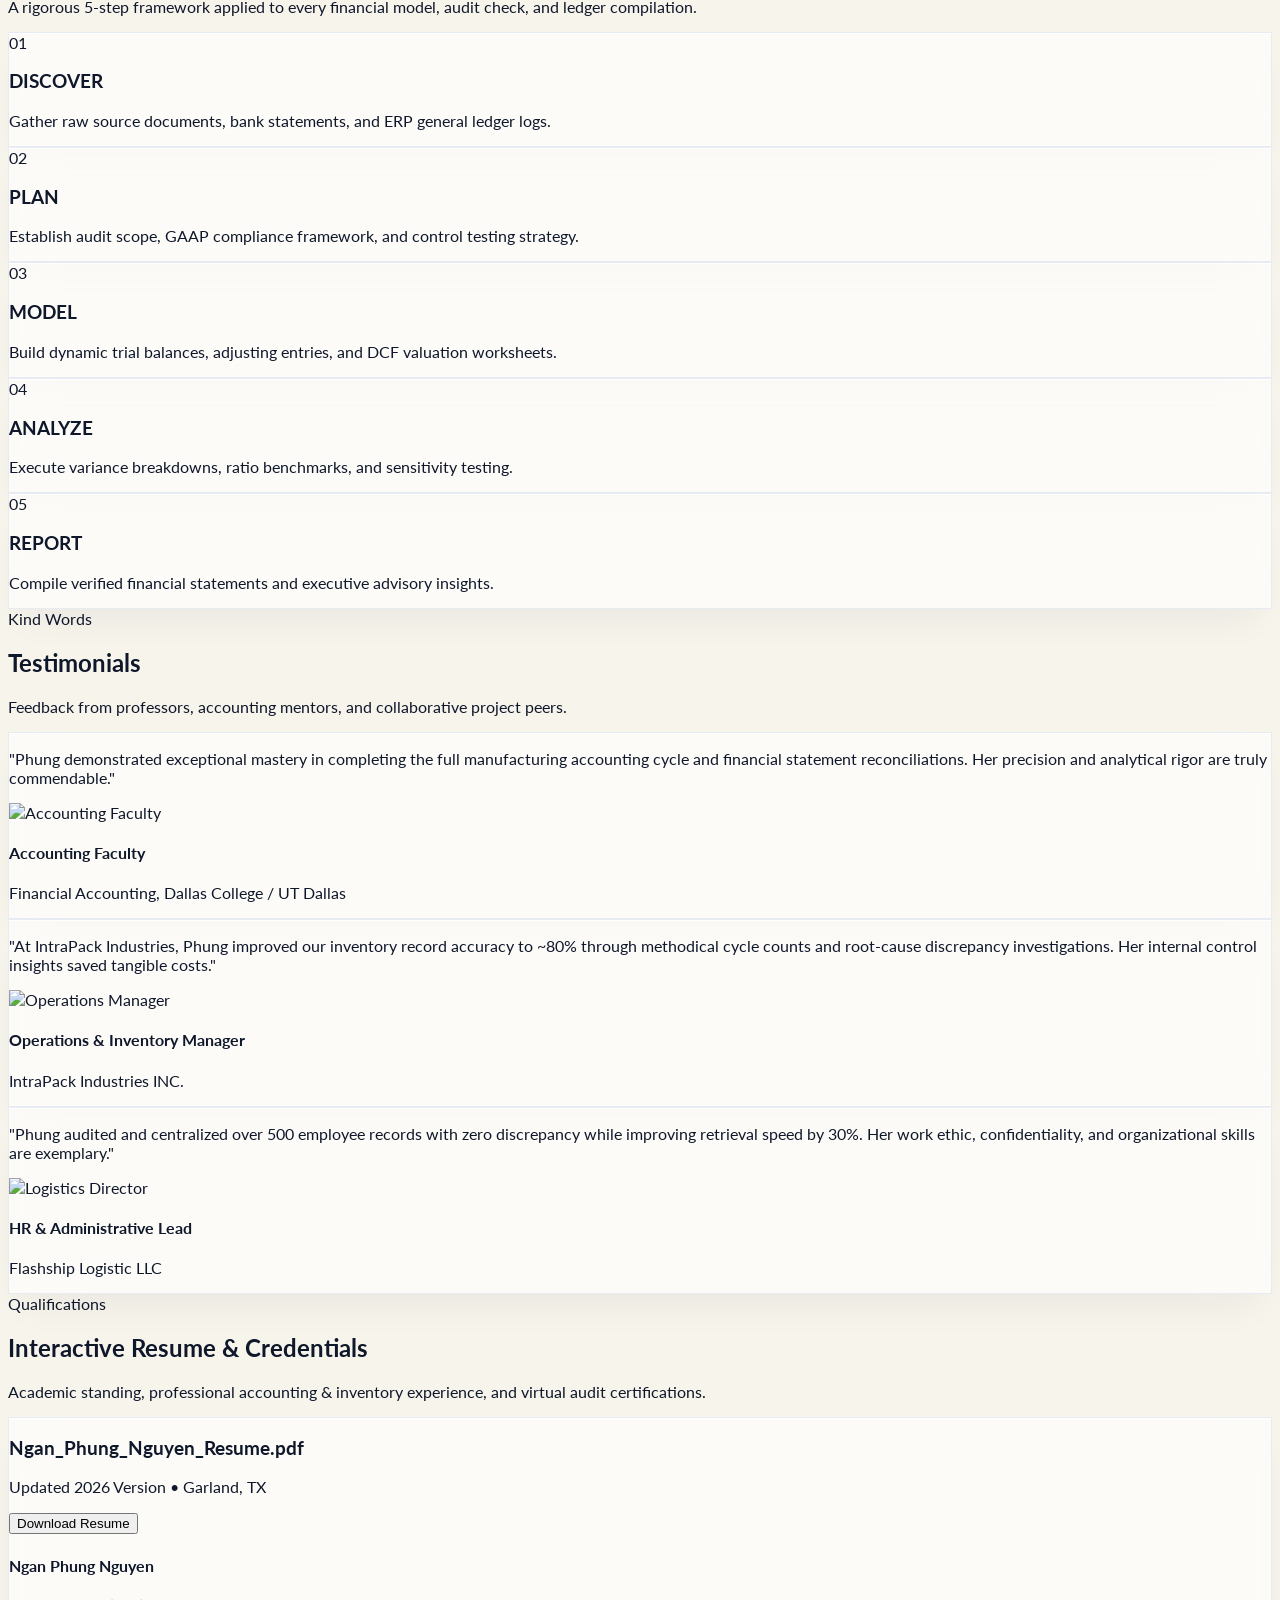
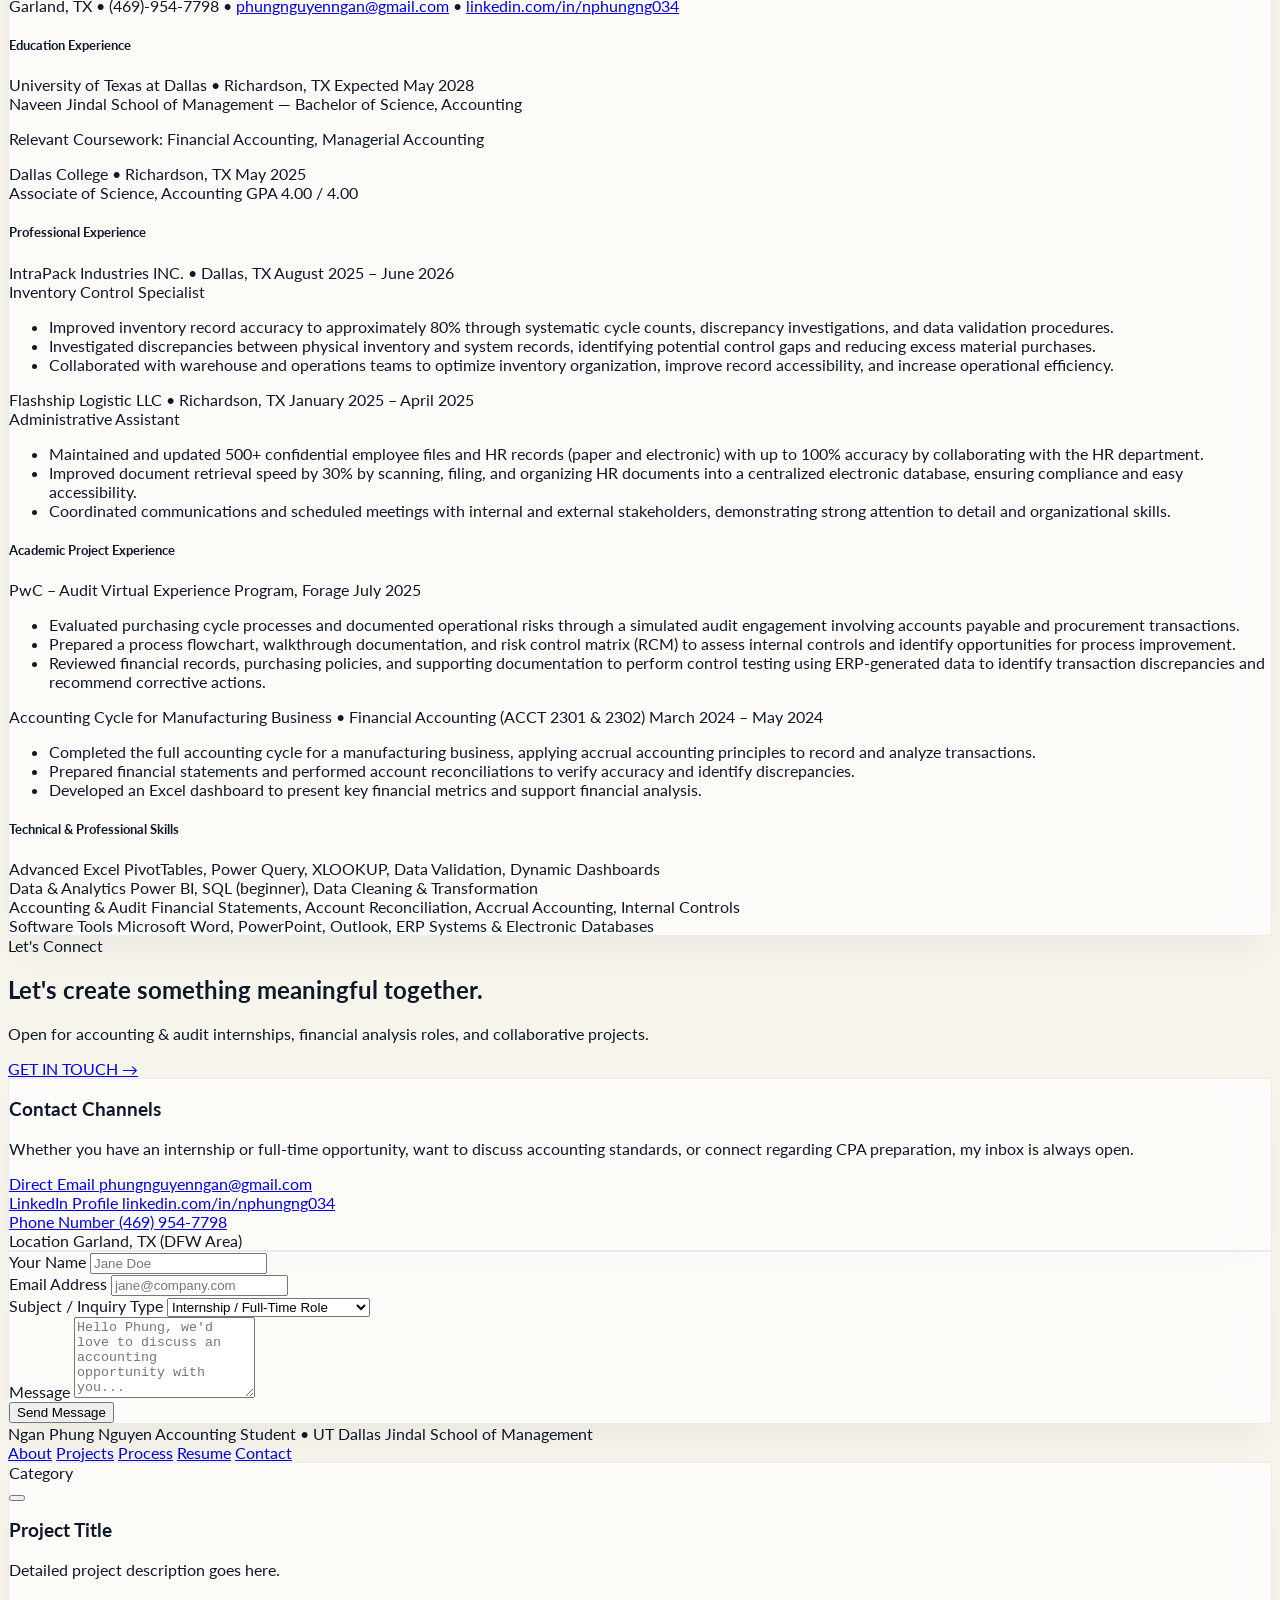
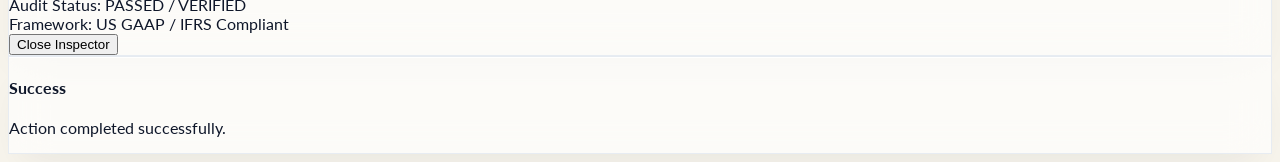
==== commit 43218fdf: "Use selected Pinterest image for healthcare project card" ====
--- a/index.html
+++ b/index.html
@@ -265,11 +265,7 @@
 
                 <!-- Healthcare Patient Journey & Treatment Analysis -->
                 <a href="healthcare-patient-journey.html" class="project-card liquid-glass rounded-3xl overflow-hidden flex flex-col justify-between liquid-glass-hover border border-slate-200 cursor-pointer group no-underline" data-category="analysis">
-                    <div class="h-56 overflow-hidden relative bg-gradient-to-br from-sky-100 via-cyan-50 to-blue-200 flex items-center justify-center">
-                        <div class="absolute inset-0 opacity-50" style="background:radial-gradient(circle at 20% 25%,rgba(14,165,233,.23),transparent 40%),radial-gradient(circle at 80% 75%,rgba(15,39,71,.18),transparent 45%)"></div>
-                        <div class="relative liquid-glass rounded-3xl p-7 shadow-lg border border-white/60 transform group-hover:scale-105 transition-transform duration-500"><i data-lucide="activity" class="w-20 h-20 text-glacier-600"></i></div>
-                        <div class="absolute top-4 left-4 px-3 py-1 rounded-full bg-navy-900/90 text-white font-mono text-xs font-bold backdrop-blur-md">POWER BI CASE STUDY</div>
-                    </div>
+                    <div class="h-56 overflow-hidden relative bg-slate-200"><img src="https://i.pinimg.com/736x/2b/75/47/2b754762a9e1fa97b62e5e5ebd111fb5.jpg" alt="Healthcare Patient Journey and Treatment Analysis project cover" class="w-full h-full object-cover group-hover:scale-105 transition-transform duration-500" loading="lazy"><div class="absolute top-4 left-4 px-3 py-1 rounded-full bg-navy-900/90 text-white font-mono text-xs font-bold backdrop-blur-md">POWER BI CASE STUDY</div></div>
                     <div class="p-6 sm:p-8 space-y-4 flex-1 flex flex-col justify-between">
                         <div class="space-y-2">
                             <span class="text-xs font-semibold text-glacier-600 uppercase tracking-widest">Healthcare · Data Modeling · Power BI</span>
